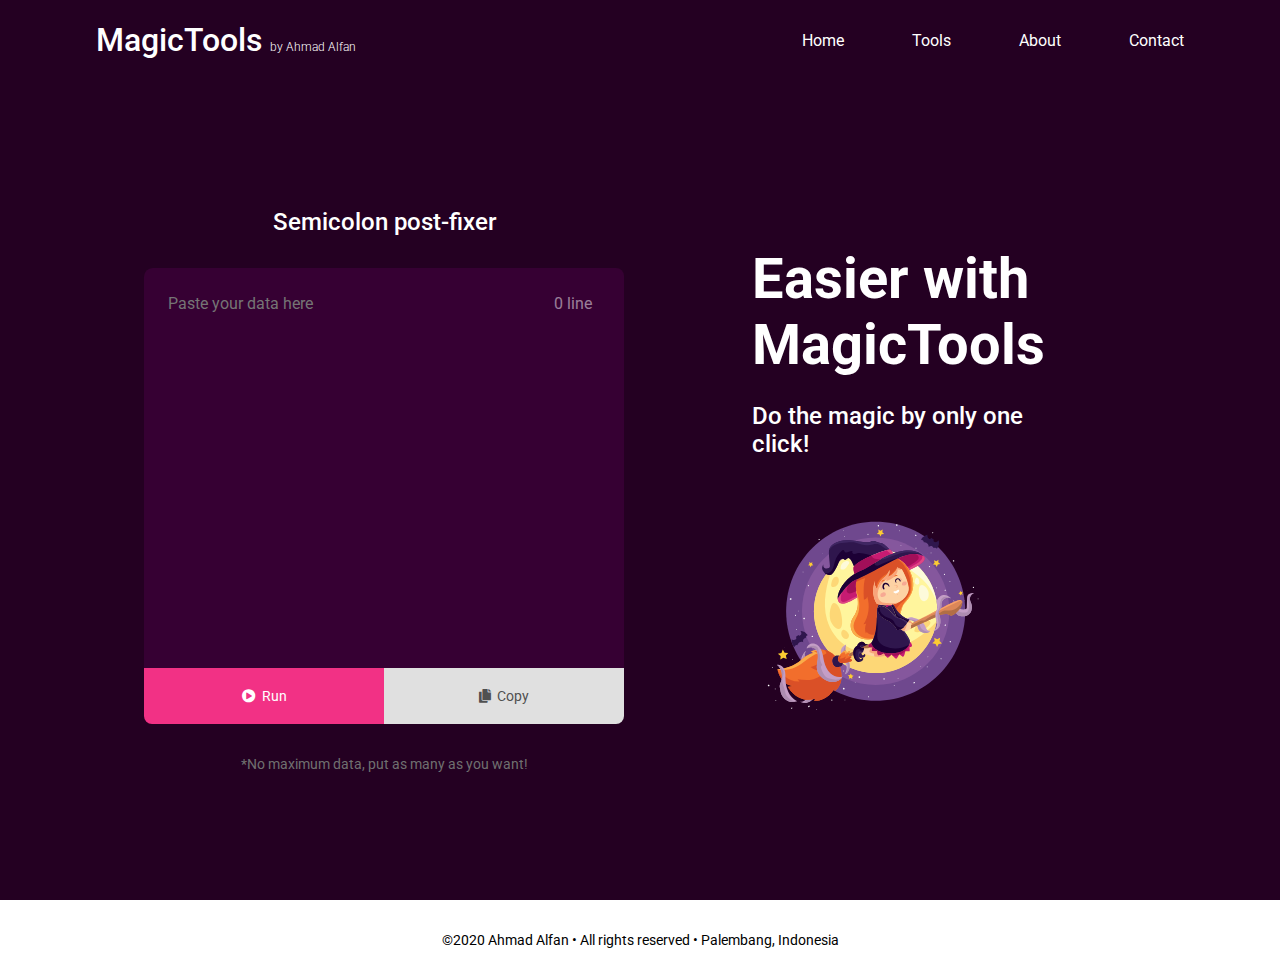
==== index.html @ b54af32c "add to master" ====
<!DOCTYPE html>
<html lang="en">

<head>
    <meta charset="UTF-8">
    <meta name="viewport" content="width=device-width, initial-scale=1.0">
    <title>Magic Tools</title>
    <link rel="stylesheet" href="./styles/style.css">
    <link rel="shortcut icon" href="./favicon.ico" type="image/x-icon">
</head>

<body>
    <nav class="navbar">
        <div class="navbar-wrapper">
            <div class="logo-container">
                <h1 class="logo">MagicTools <span class="credits">by Ahmad Alfan</span></h1>
            </div>
            <div class="menu">
                <a href="#">Home</a>
                <a href="#">Tools</a>
                <a href="#">About</a>
                <a href="#">Contact</a>
            </div>
        </div>
    </nav>
    <section class="semicolon">
        <div class="semicolon-wrapper">
            <div class="semicolon-wrapper-container">
                <h2>Semicolon post-fixer</span></h2>
                <div class="input-container">
                    <div class="textarea">
                        <textarea name="input" class="input" placeholder="Paste your data here"></textarea>
                        <p class="total">0 line</p>
                    </div>
                    <div class="btn-container">
                        <button class="run"><i class="fas fa-play-circle"></i>&nbsp&nbspRun</button>
                        <button class="copy"><i class="fas fa-copy"></i>&nbsp&nbspCopy</button>
                    </div>
                </div>
                <p class="requirement">*No maximum data, put as many as you want!</p>
            </div>
            <div class="big-text">
                <h1>Easier with<br>MagicTools</h1>
                <h2>Do the magic by only one click!</h2>
                <img class="illustration" src="./illustration.svg" alt="">
            </div>
        </div>
    </section>

    <footer class="footer">
        <div class="footer-wrapper">
            <p class="copyright">©2020 Ahmad Alfan • All rights reserved • Palembang, Indonesia</p>
        </div>
    </footer>

    <script src="./app.js"></script>
</body>

</html>
---- styles/style.css ----
@import url("https://fonts.googleapis.com/css2?family=Roboto:ital,wght@0,300;0,400;0,500;0,700;1,300;1,400;1,500;1,700&display=swap");
* {
  margin: 0;
  padding: 0;
  outline: 0;
  border: 0;
  -webkit-box-sizing: inherit;
          box-sizing: inherit;
  font-family: 'Roboto', sans-serif;
}

html {
  -webkit-box-sizing: border-box;
          box-sizing: border-box;
}

h2 {
  font-size: 1.5rem;
  font-weight: 500;
}

p {
  font-size: 0.85rem;
  font-weight: normal;
}

button {
  font-size: 0.85rem;
  font-weight: normal;
}

body {
  background-color: #240022;
}

.credits {
  font-size: 0.75rem;
  font-weight: 300;
}

/*!
 * Font Awesome Free 5.14.0 by @fontawesome - https://fontawesome.com
 * License - https://fontawesome.com/license/free (Icons: CC BY 4.0, Fonts: SIL OFL 1.1, Code: MIT License)
 */
.fa,
.fas,
.far,
.fal,
.fad,
.fab {
  -moz-osx-font-smoothing: grayscale;
  -webkit-font-smoothing: antialiased;
  display: inline-block;
  font-style: normal;
  font-variant: normal;
  text-rendering: auto;
  line-height: 1;
}

.fa-lg {
  font-size: 1.33333em;
  line-height: 0.75em;
  vertical-align: -.0667em;
}

.fa-xs {
  font-size: .75em;
}

.fa-sm {
  font-size: .875em;
}

.fa-1x {
  font-size: 1em;
}

.fa-2x {
  font-size: 2em;
}

.fa-3x {
  font-size: 3em;
}

.fa-4x {
  font-size: 4em;
}

.fa-5x {
  font-size: 5em;
}

.fa-6x {
  font-size: 6em;
}

.fa-7x {
  font-size: 7em;
}

.fa-8x {
  font-size: 8em;
}

.fa-9x {
  font-size: 9em;
}

.fa-10x {
  font-size: 10em;
}

.fa-fw {
  text-align: center;
  width: 1.25em;
}

.fa-ul {
  list-style-type: none;
  margin-left: 2.5em;
  padding-left: 0;
}

.fa-ul > li {
  position: relative;
}

.fa-li {
  left: -2em;
  position: absolute;
  text-align: center;
  width: 2em;
  line-height: inherit;
}

.fa-border {
  border: solid 0.08em #eee;
  border-radius: .1em;
  padding: .2em .25em .15em;
}

.fa-pull-left {
  float: left;
}

.fa-pull-right {
  float: right;
}

.fa.fa-pull-left,
.fas.fa-pull-left,
.far.fa-pull-left,
.fal.fa-pull-left,
.fab.fa-pull-left {
  margin-right: .3em;
}

.fa.fa-pull-right,
.fas.fa-pull-right,
.far.fa-pull-right,
.fal.fa-pull-right,
.fab.fa-pull-right {
  margin-left: .3em;
}

.fa-spin {
  -webkit-animation: fa-spin 2s infinite linear;
          animation: fa-spin 2s infinite linear;
}

.fa-pulse {
  -webkit-animation: fa-spin 1s infinite steps(8);
          animation: fa-spin 1s infinite steps(8);
}

@-webkit-keyframes fa-spin {
  0% {
    -webkit-transform: rotate(0deg);
            transform: rotate(0deg);
  }
  100% {
    -webkit-transform: rotate(360deg);
            transform: rotate(360deg);
  }
}

@keyframes fa-spin {
  0% {
    -webkit-transform: rotate(0deg);
            transform: rotate(0deg);
  }
  100% {
    -webkit-transform: rotate(360deg);
            transform: rotate(360deg);
  }
}

.fa-rotate-90 {
  -ms-filter: "progid:DXImageTransform.Microsoft.BasicImage(rotation=1)";
  -webkit-transform: rotate(90deg);
          transform: rotate(90deg);
}

.fa-rotate-180 {
  -ms-filter: "progid:DXImageTransform.Microsoft.BasicImage(rotation=2)";
  -webkit-transform: rotate(180deg);
          transform: rotate(180deg);
}

.fa-rotate-270 {
  -ms-filter: "progid:DXImageTransform.Microsoft.BasicImage(rotation=3)";
  -webkit-transform: rotate(270deg);
          transform: rotate(270deg);
}

.fa-flip-horizontal {
  -ms-filter: "progid:DXImageTransform.Microsoft.BasicImage(rotation=0, mirror=1)";
  -webkit-transform: scale(-1, 1);
          transform: scale(-1, 1);
}

.fa-flip-vertical {
  -ms-filter: "progid:DXImageTransform.Microsoft.BasicImage(rotation=2, mirror=1)";
  -webkit-transform: scale(1, -1);
          transform: scale(1, -1);
}

.fa-flip-both, .fa-flip-horizontal.fa-flip-vertical {
  -ms-filter: "progid:DXImageTransform.Microsoft.BasicImage(rotation=2, mirror=1)";
  -webkit-transform: scale(-1, -1);
          transform: scale(-1, -1);
}

:root .fa-rotate-90,
:root .fa-rotate-180,
:root .fa-rotate-270,
:root .fa-flip-horizontal,
:root .fa-flip-vertical,
:root .fa-flip-both {
  -webkit-filter: none;
          filter: none;
}

.fa-stack {
  display: inline-block;
  height: 2em;
  line-height: 2em;
  position: relative;
  vertical-align: middle;
  width: 2.5em;
}

.fa-stack-1x,
.fa-stack-2x {
  left: 0;
  position: absolute;
  text-align: center;
  width: 100%;
}

.fa-stack-1x {
  line-height: inherit;
}

.fa-stack-2x {
  font-size: 2em;
}

.fa-inverse {
  color: #fff;
}

/* Font Awesome uses the Unicode Private Use Area (PUA) to ensure screen
readers do not read off random characters that represent icons */
.fa-500px:before {
  content: "\f26e";
}

.fa-accessible-icon:before {
  content: "\f368";
}

.fa-accusoft:before {
  content: "\f369";
}

.fa-acquisitions-incorporated:before {
  content: "\f6af";
}

.fa-ad:before {
  content: "\f641";
}

.fa-address-book:before {
  content: "\f2b9";
}

.fa-address-card:before {
  content: "\f2bb";
}

.fa-adjust:before {
  content: "\f042";
}

.fa-adn:before {
  content: "\f170";
}

.fa-adobe:before {
  content: "\f778";
}

.fa-adversal:before {
  content: "\f36a";
}

.fa-affiliatetheme:before {
  content: "\f36b";
}

.fa-air-freshener:before {
  content: "\f5d0";
}

.fa-airbnb:before {
  content: "\f834";
}

.fa-algolia:before {
  content: "\f36c";
}

.fa-align-center:before {
  content: "\f037";
}

.fa-align-justify:before {
  content: "\f039";
}

.fa-align-left:before {
  content: "\f036";
}

.fa-align-right:before {
  content: "\f038";
}

.fa-alipay:before {
  content: "\f642";
}

.fa-allergies:before {
  content: "\f461";
}

.fa-amazon:before {
  content: "\f270";
}

.fa-amazon-pay:before {
  content: "\f42c";
}

.fa-ambulance:before {
  content: "\f0f9";
}

.fa-american-sign-language-interpreting:before {
  content: "\f2a3";
}

.fa-amilia:before {
  content: "\f36d";
}

.fa-anchor:before {
  content: "\f13d";
}

.fa-android:before {
  content: "\f17b";
}

.fa-angellist:before {
  content: "\f209";
}

.fa-angle-double-down:before {
  content: "\f103";
}

.fa-angle-double-left:before {
  content: "\f100";
}

.fa-angle-double-right:before {
  content: "\f101";
}

.fa-angle-double-up:before {
  content: "\f102";
}

.fa-angle-down:before {
  content: "\f107";
}

.fa-angle-left:before {
  content: "\f104";
}

.fa-angle-right:before {
  content: "\f105";
}

.fa-angle-up:before {
  content: "\f106";
}

.fa-angry:before {
  content: "\f556";
}

.fa-angrycreative:before {
  content: "\f36e";
}

.fa-angular:before {
  content: "\f420";
}

.fa-ankh:before {
  content: "\f644";
}

.fa-app-store:before {
  content: "\f36f";
}

.fa-app-store-ios:before {
  content: "\f370";
}

.fa-apper:before {
  content: "\f371";
}

.fa-apple:before {
  content: "\f179";
}

.fa-apple-alt:before {
  content: "\f5d1";
}

.fa-apple-pay:before {
  content: "\f415";
}

.fa-archive:before {
  content: "\f187";
}

.fa-archway:before {
  content: "\f557";
}

.fa-arrow-alt-circle-down:before {
  content: "\f358";
}

.fa-arrow-alt-circle-left:before {
  content: "\f359";
}

.fa-arrow-alt-circle-right:before {
  content: "\f35a";
}

.fa-arrow-alt-circle-up:before {
  content: "\f35b";
}

.fa-arrow-circle-down:before {
  content: "\f0ab";
}

.fa-arrow-circle-left:before {
  content: "\f0a8";
}

.fa-arrow-circle-right:before {
  content: "\f0a9";
}

.fa-arrow-circle-up:before {
  content: "\f0aa";
}

.fa-arrow-down:before {
  content: "\f063";
}

.fa-arrow-left:before {
  content: "\f060";
}

.fa-arrow-right:before {
  content: "\f061";
}

.fa-arrow-up:before {
  content: "\f062";
}

.fa-arrows-alt:before {
  content: "\f0b2";
}

.fa-arrows-alt-h:before {
  content: "\f337";
}

.fa-arrows-alt-v:before {
  content: "\f338";
}

.fa-artstation:before {
  content: "\f77a";
}

.fa-assistive-listening-systems:before {
  content: "\f2a2";
}

.fa-asterisk:before {
  content: "\f069";
}

.fa-asymmetrik:before {
  content: "\f372";
}

.fa-at:before {
  content: "\f1fa";
}

.fa-atlas:before {
  content: "\f558";
}

.fa-atlassian:before {
  content: "\f77b";
}

.fa-atom:before {
  content: "\f5d2";
}

.fa-audible:before {
  content: "\f373";
}

.fa-audio-description:before {
  content: "\f29e";
}

.fa-autoprefixer:before {
  content: "\f41c";
}

.fa-avianex:before {
  content: "\f374";
}

.fa-aviato:before {
  content: "\f421";
}

.fa-award:before {
  content: "\f559";
}

.fa-aws:before {
  content: "\f375";
}

.fa-baby:before {
  content: "\f77c";
}

.fa-baby-carriage:before {
  content: "\f77d";
}

.fa-backspace:before {
  content: "\f55a";
}

.fa-backward:before {
  content: "\f04a";
}

.fa-bacon:before {
  content: "\f7e5";
}

.fa-bacteria:before {
  content: "\e059";
}

.fa-bacterium:before {
  content: "\e05a";
}

.fa-bahai:before {
  content: "\f666";
}

.fa-balance-scale:before {
  content: "\f24e";
}

.fa-balance-scale-left:before {
  content: "\f515";
}

.fa-balance-scale-right:before {
  content: "\f516";
}

.fa-ban:before {
  content: "\f05e";
}

.fa-band-aid:before {
  content: "\f462";
}

.fa-bandcamp:before {
  content: "\f2d5";
}

.fa-barcode:before {
  content: "\f02a";
}

.fa-bars:before {
  content: "\f0c9";
}

.fa-baseball-ball:before {
  content: "\f433";
}

.fa-basketball-ball:before {
  content: "\f434";
}

.fa-bath:before {
  content: "\f2cd";
}

.fa-battery-empty:before {
  content: "\f244";
}

.fa-battery-full:before {
  content: "\f240";
}

.fa-battery-half:before {
  content: "\f242";
}

.fa-battery-quarter:before {
  content: "\f243";
}

.fa-battery-three-quarters:before {
  content: "\f241";
}

.fa-battle-net:before {
  content: "\f835";
}

.fa-bed:before {
  content: "\f236";
}

.fa-beer:before {
  content: "\f0fc";
}

.fa-behance:before {
  content: "\f1b4";
}

.fa-behance-square:before {
  content: "\f1b5";
}

.fa-bell:before {
  content: "\f0f3";
}

.fa-bell-slash:before {
  content: "\f1f6";
}

.fa-bezier-curve:before {
  content: "\f55b";
}

.fa-bible:before {
  content: "\f647";
}

.fa-bicycle:before {
  content: "\f206";
}

.fa-biking:before {
  content: "\f84a";
}

.fa-bimobject:before {
  content: "\f378";
}

.fa-binoculars:before {
  content: "\f1e5";
}

.fa-biohazard:before {
  content: "\f780";
}

.fa-birthday-cake:before {
  content: "\f1fd";
}

.fa-bitbucket:before {
  content: "\f171";
}

.fa-bitcoin:before {
  content: "\f379";
}

.fa-bity:before {
  content: "\f37a";
}

.fa-black-tie:before {
  content: "\f27e";
}

.fa-blackberry:before {
  content: "\f37b";
}

.fa-blender:before {
  content: "\f517";
}

.fa-blender-phone:before {
  content: "\f6b6";
}

.fa-blind:before {
  content: "\f29d";
}

.fa-blog:before {
  content: "\f781";
}

.fa-blogger:before {
  content: "\f37c";
}

.fa-blogger-b:before {
  content: "\f37d";
}

.fa-bluetooth:before {
  content: "\f293";
}

.fa-bluetooth-b:before {
  content: "\f294";
}

.fa-bold:before {
  content: "\f032";
}

.fa-bolt:before {
  content: "\f0e7";
}

.fa-bomb:before {
  content: "\f1e2";
}

.fa-bone:before {
  content: "\f5d7";
}

.fa-bong:before {
  content: "\f55c";
}

.fa-book:before {
  content: "\f02d";
}

.fa-book-dead:before {
  content: "\f6b7";
}

.fa-book-medical:before {
  content: "\f7e6";
}

.fa-book-open:before {
  content: "\f518";
}

.fa-book-reader:before {
  content: "\f5da";
}

.fa-bookmark:before {
  content: "\f02e";
}

.fa-bootstrap:before {
  content: "\f836";
}

.fa-border-all:before {
  content: "\f84c";
}

.fa-border-none:before {
  content: "\f850";
}

.fa-border-style:before {
  content: "\f853";
}

.fa-bowling-ball:before {
  content: "\f436";
}

.fa-box:before {
  content: "\f466";
}

.fa-box-open:before {
  content: "\f49e";
}

.fa-box-tissue:before {
  content: "\e05b";
}

.fa-boxes:before {
  content: "\f468";
}

.fa-braille:before {
  content: "\f2a1";
}

.fa-brain:before {
  content: "\f5dc";
}

.fa-bread-slice:before {
  content: "\f7ec";
}

.fa-briefcase:before {
  content: "\f0b1";
}

.fa-briefcase-medical:before {
  content: "\f469";
}

.fa-broadcast-tower:before {
  content: "\f519";
}

.fa-broom:before {
  content: "\f51a";
}

.fa-brush:before {
  content: "\f55d";
}

.fa-btc:before {
  content: "\f15a";
}

.fa-buffer:before {
  content: "\f837";
}

.fa-bug:before {
  content: "\f188";
}

.fa-building:before {
  content: "\f1ad";
}

.fa-bullhorn:before {
  content: "\f0a1";
}

.fa-bullseye:before {
  content: "\f140";
}

.fa-burn:before {
  content: "\f46a";
}

.fa-buromobelexperte:before {
  content: "\f37f";
}

.fa-bus:before {
  content: "\f207";
}

.fa-bus-alt:before {
  content: "\f55e";
}

.fa-business-time:before {
  content: "\f64a";
}

.fa-buy-n-large:before {
  content: "\f8a6";
}

.fa-buysellads:before {
  content: "\f20d";
}

.fa-calculator:before {
  content: "\f1ec";
}

.fa-calendar:before {
  content: "\f133";
}

.fa-calendar-alt:before {
  content: "\f073";
}

.fa-calendar-check:before {
  content: "\f274";
}

.fa-calendar-day:before {
  content: "\f783";
}

.fa-calendar-minus:before {
  content: "\f272";
}

.fa-calendar-plus:before {
  content: "\f271";
}

.fa-calendar-times:before {
  content: "\f273";
}

.fa-calendar-week:before {
  content: "\f784";
}

.fa-camera:before {
  content: "\f030";
}

.fa-camera-retro:before {
  content: "\f083";
}

.fa-campground:before {
  content: "\f6bb";
}

.fa-canadian-maple-leaf:before {
  content: "\f785";
}

.fa-candy-cane:before {
  content: "\f786";
}

.fa-cannabis:before {
  content: "\f55f";
}

.fa-capsules:before {
  content: "\f46b";
}

.fa-car:before {
  content: "\f1b9";
}

.fa-car-alt:before {
  content: "\f5de";
}

.fa-car-battery:before {
  content: "\f5df";
}

.fa-car-crash:before {
  content: "\f5e1";
}

.fa-car-side:before {
  content: "\f5e4";
}

.fa-caravan:before {
  content: "\f8ff";
}

.fa-caret-down:before {
  content: "\f0d7";
}

.fa-caret-left:before {
  content: "\f0d9";
}

.fa-caret-right:before {
  content: "\f0da";
}

.fa-caret-square-down:before {
  content: "\f150";
}

.fa-caret-square-left:before {
  content: "\f191";
}

.fa-caret-square-right:before {
  content: "\f152";
}

.fa-caret-square-up:before {
  content: "\f151";
}

.fa-caret-up:before {
  content: "\f0d8";
}

.fa-carrot:before {
  content: "\f787";
}

.fa-cart-arrow-down:before {
  content: "\f218";
}

.fa-cart-plus:before {
  content: "\f217";
}

.fa-cash-register:before {
  content: "\f788";
}

.fa-cat:before {
  content: "\f6be";
}

.fa-cc-amazon-pay:before {
  content: "\f42d";
}

.fa-cc-amex:before {
  content: "\f1f3";
}

.fa-cc-apple-pay:before {
  content: "\f416";
}

.fa-cc-diners-club:before {
  content: "\f24c";
}

.fa-cc-discover:before {
  content: "\f1f2";
}

.fa-cc-jcb:before {
  content: "\f24b";
}

.fa-cc-mastercard:before {
  content: "\f1f1";
}

.fa-cc-paypal:before {
  content: "\f1f4";
}

.fa-cc-stripe:before {
  content: "\f1f5";
}

.fa-cc-visa:before {
  content: "\f1f0";
}

.fa-centercode:before {
  content: "\f380";
}

.fa-centos:before {
  content: "\f789";
}

.fa-certificate:before {
  content: "\f0a3";
}

.fa-chair:before {
  content: "\f6c0";
}

.fa-chalkboard:before {
  content: "\f51b";
}

.fa-chalkboard-teacher:before {
  content: "\f51c";
}

.fa-charging-station:before {
  content: "\f5e7";
}

.fa-chart-area:before {
  content: "\f1fe";
}

.fa-chart-bar:before {
  content: "\f080";
}

.fa-chart-line:before {
  content: "\f201";
}

.fa-chart-pie:before {
  content: "\f200";
}

.fa-check:before {
  content: "\f00c";
}

.fa-check-circle:before {
  content: "\f058";
}

.fa-check-double:before {
  content: "\f560";
}

.fa-check-square:before {
  content: "\f14a";
}

.fa-cheese:before {
  content: "\f7ef";
}

.fa-chess:before {
  content: "\f439";
}

.fa-chess-bishop:before {
  content: "\f43a";
}

.fa-chess-board:before {
  content: "\f43c";
}

.fa-chess-king:before {
  content: "\f43f";
}

.fa-chess-knight:before {
  content: "\f441";
}

.fa-chess-pawn:before {
  content: "\f443";
}

.fa-chess-queen:before {
  content: "\f445";
}

.fa-chess-rook:before {
  content: "\f447";
}

.fa-chevron-circle-down:before {
  content: "\f13a";
}

.fa-chevron-circle-left:before {
  content: "\f137";
}

.fa-chevron-circle-right:before {
  content: "\f138";
}

.fa-chevron-circle-up:before {
  content: "\f139";
}

.fa-chevron-down:before {
  content: "\f078";
}

.fa-chevron-left:before {
  content: "\f053";
}

.fa-chevron-right:before {
  content: "\f054";
}

.fa-chevron-up:before {
  content: "\f077";
}

.fa-child:before {
  content: "\f1ae";
}

.fa-chrome:before {
  content: "\f268";
}

.fa-chromecast:before {
  content: "\f838";
}

.fa-church:before {
  content: "\f51d";
}

.fa-circle:before {
  content: "\f111";
}

.fa-circle-notch:before {
  content: "\f1ce";
}

.fa-city:before {
  content: "\f64f";
}

.fa-clinic-medical:before {
  content: "\f7f2";
}

.fa-clipboard:before {
  content: "\f328";
}

.fa-clipboard-check:before {
  content: "\f46c";
}

.fa-clipboard-list:before {
  content: "\f46d";
}

.fa-clock:before {
  content: "\f017";
}

.fa-clone:before {
  content: "\f24d";
}

.fa-closed-captioning:before {
  content: "\f20a";
}

.fa-cloud:before {
  content: "\f0c2";
}

.fa-cloud-download-alt:before {
  content: "\f381";
}

.fa-cloud-meatball:before {
  content: "\f73b";
}

.fa-cloud-moon:before {
  content: "\f6c3";
}

.fa-cloud-moon-rain:before {
  content: "\f73c";
}

.fa-cloud-rain:before {
  content: "\f73d";
}

.fa-cloud-showers-heavy:before {
  content: "\f740";
}

.fa-cloud-sun:before {
  content: "\f6c4";
}

.fa-cloud-sun-rain:before {
  content: "\f743";
}

.fa-cloud-upload-alt:before {
  content: "\f382";
}

.fa-cloudscale:before {
  content: "\f383";
}

.fa-cloudsmith:before {
  content: "\f384";
}

.fa-cloudversify:before {
  content: "\f385";
}

.fa-cocktail:before {
  content: "\f561";
}

.fa-code:before {
  content: "\f121";
}

.fa-code-branch:before {
  content: "\f126";
}

.fa-codepen:before {
  content: "\f1cb";
}

.fa-codiepie:before {
  content: "\f284";
}

.fa-coffee:before {
  content: "\f0f4";
}

.fa-cog:before {
  content: "\f013";
}

.fa-cogs:before {
  content: "\f085";
}

.fa-coins:before {
  content: "\f51e";
}

.fa-columns:before {
  content: "\f0db";
}

.fa-comment:before {
  content: "\f075";
}

.fa-comment-alt:before {
  content: "\f27a";
}

.fa-comment-dollar:before {
  content: "\f651";
}

.fa-comment-dots:before {
  content: "\f4ad";
}

.fa-comment-medical:before {
  content: "\f7f5";
}

.fa-comment-slash:before {
  content: "\f4b3";
}

.fa-comments:before {
  content: "\f086";
}

.fa-comments-dollar:before {
  content: "\f653";
}

.fa-compact-disc:before {
  content: "\f51f";
}

.fa-compass:before {
  content: "\f14e";
}

.fa-compress:before {
  content: "\f066";
}

.fa-compress-alt:before {
  content: "\f422";
}

.fa-compress-arrows-alt:before {
  content: "\f78c";
}

.fa-concierge-bell:before {
  content: "\f562";
}

.fa-confluence:before {
  content: "\f78d";
}

.fa-connectdevelop:before {
  content: "\f20e";
}

.fa-contao:before {
  content: "\f26d";
}

.fa-cookie:before {
  content: "\f563";
}

.fa-cookie-bite:before {
  content: "\f564";
}

.fa-copy:before {
  content: "\f0c5";
}

.fa-copyright:before {
  content: "\f1f9";
}

.fa-cotton-bureau:before {
  content: "\f89e";
}

.fa-couch:before {
  content: "\f4b8";
}

.fa-cpanel:before {
  content: "\f388";
}

.fa-creative-commons:before {
  content: "\f25e";
}

.fa-creative-commons-by:before {
  content: "\f4e7";
}

.fa-creative-commons-nc:before {
  content: "\f4e8";
}

.fa-creative-commons-nc-eu:before {
  content: "\f4e9";
}

.fa-creative-commons-nc-jp:before {
  content: "\f4ea";
}

.fa-creative-commons-nd:before {
  content: "\f4eb";
}

.fa-creative-commons-pd:before {
  content: "\f4ec";
}

.fa-creative-commons-pd-alt:before {
  content: "\f4ed";
}

.fa-creative-commons-remix:before {
  content: "\f4ee";
}

.fa-creative-commons-sa:before {
  content: "\f4ef";
}

.fa-creative-commons-sampling:before {
  content: "\f4f0";
}

.fa-creative-commons-sampling-plus:before {
  content: "\f4f1";
}

.fa-creative-commons-share:before {
  content: "\f4f2";
}

.fa-creative-commons-zero:before {
  content: "\f4f3";
}

.fa-credit-card:before {
  content: "\f09d";
}

.fa-critical-role:before {
  content: "\f6c9";
}

.fa-crop:before {
  content: "\f125";
}

.fa-crop-alt:before {
  content: "\f565";
}

.fa-cross:before {
  content: "\f654";
}

.fa-crosshairs:before {
  content: "\f05b";
}

.fa-crow:before {
  content: "\f520";
}

.fa-crown:before {
  content: "\f521";
}

.fa-crutch:before {
  content: "\f7f7";
}

.fa-css3:before {
  content: "\f13c";
}

.fa-css3-alt:before {
  content: "\f38b";
}

.fa-cube:before {
  content: "\f1b2";
}

.fa-cubes:before {
  content: "\f1b3";
}

.fa-cut:before {
  content: "\f0c4";
}

.fa-cuttlefish:before {
  content: "\f38c";
}

.fa-d-and-d:before {
  content: "\f38d";
}

.fa-d-and-d-beyond:before {
  content: "\f6ca";
}

.fa-dailymotion:before {
  content: "\e052";
}

.fa-dashcube:before {
  content: "\f210";
}

.fa-database:before {
  content: "\f1c0";
}

.fa-deaf:before {
  content: "\f2a4";
}

.fa-deezer:before {
  content: "\e077";
}

.fa-delicious:before {
  content: "\f1a5";
}

.fa-democrat:before {
  content: "\f747";
}

.fa-deploydog:before {
  content: "\f38e";
}

.fa-deskpro:before {
  content: "\f38f";
}

.fa-desktop:before {
  content: "\f108";
}

.fa-dev:before {
  content: "\f6cc";
}

.fa-deviantart:before {
  content: "\f1bd";
}

.fa-dharmachakra:before {
  content: "\f655";
}

.fa-dhl:before {
  content: "\f790";
}

.fa-diagnoses:before {
  content: "\f470";
}

.fa-diaspora:before {
  content: "\f791";
}

.fa-dice:before {
  content: "\f522";
}

.fa-dice-d20:before {
  content: "\f6cf";
}

.fa-dice-d6:before {
  content: "\f6d1";
}

.fa-dice-five:before {
  content: "\f523";
}

.fa-dice-four:before {
  content: "\f524";
}

.fa-dice-one:before {
  content: "\f525";
}

.fa-dice-six:before {
  content: "\f526";
}

.fa-dice-three:before {
  content: "\f527";
}

.fa-dice-two:before {
  content: "\f528";
}

.fa-digg:before {
  content: "\f1a6";
}

.fa-digital-ocean:before {
  content: "\f391";
}

.fa-digital-tachograph:before {
  content: "\f566";
}

.fa-directions:before {
  content: "\f5eb";
}

.fa-discord:before {
  content: "\f392";
}

.fa-discourse:before {
  content: "\f393";
}

.fa-disease:before {
  content: "\f7fa";
}

.fa-divide:before {
  content: "\f529";
}

.fa-dizzy:before {
  content: "\f567";
}

.fa-dna:before {
  content: "\f471";
}

.fa-dochub:before {
  content: "\f394";
}

.fa-docker:before {
  content: "\f395";
}

.fa-dog:before {
  content: "\f6d3";
}

.fa-dollar-sign:before {
  content: "\f155";
}

.fa-dolly:before {
  content: "\f472";
}

.fa-dolly-flatbed:before {
  content: "\f474";
}

.fa-donate:before {
  content: "\f4b9";
}

.fa-door-closed:before {
  content: "\f52a";
}

.fa-door-open:before {
  content: "\f52b";
}

.fa-dot-circle:before {
  content: "\f192";
}

.fa-dove:before {
  content: "\f4ba";
}

.fa-download:before {
  content: "\f019";
}

.fa-draft2digital:before {
  content: "\f396";
}

.fa-drafting-compass:before {
  content: "\f568";
}

.fa-dragon:before {
  content: "\f6d5";
}

.fa-draw-polygon:before {
  content: "\f5ee";
}

.fa-dribbble:before {
  content: "\f17d";
}

.fa-dribbble-square:before {
  content: "\f397";
}

.fa-dropbox:before {
  content: "\f16b";
}

.fa-drum:before {
  content: "\f569";
}

.fa-drum-steelpan:before {
  content: "\f56a";
}

.fa-drumstick-bite:before {
  content: "\f6d7";
}

.fa-drupal:before {
  content: "\f1a9";
}

.fa-dumbbell:before {
  content: "\f44b";
}

.fa-dumpster:before {
  content: "\f793";
}

.fa-dumpster-fire:before {
  content: "\f794";
}

.fa-dungeon:before {
  content: "\f6d9";
}

.fa-dyalog:before {
  content: "\f399";
}

.fa-earlybirds:before {
  content: "\f39a";
}

.fa-ebay:before {
  content: "\f4f4";
}

.fa-edge:before {
  content: "\f282";
}

.fa-edge-legacy:before {
  content: "\e078";
}

.fa-edit:before {
  content: "\f044";
}

.fa-egg:before {
  content: "\f7fb";
}

.fa-eject:before {
  content: "\f052";
}

.fa-elementor:before {
  content: "\f430";
}

.fa-ellipsis-h:before {
  content: "\f141";
}

.fa-ellipsis-v:before {
  content: "\f142";
}

.fa-ello:before {
  content: "\f5f1";
}

.fa-ember:before {
  content: "\f423";
}

.fa-empire:before {
  content: "\f1d1";
}

.fa-envelope:before {
  content: "\f0e0";
}

.fa-envelope-open:before {
  content: "\f2b6";
}

.fa-envelope-open-text:before {
  content: "\f658";
}

.fa-envelope-square:before {
  content: "\f199";
}

.fa-envira:before {
  content: "\f299";
}

.fa-equals:before {
  content: "\f52c";
}

.fa-eraser:before {
  content: "\f12d";
}

.fa-erlang:before {
  content: "\f39d";
}

.fa-ethereum:before {
  content: "\f42e";
}

.fa-ethernet:before {
  content: "\f796";
}

.fa-etsy:before {
  content: "\f2d7";
}

.fa-euro-sign:before {
  content: "\f153";
}

.fa-evernote:before {
  content: "\f839";
}

.fa-exchange-alt:before {
  content: "\f362";
}

.fa-exclamation:before {
  content: "\f12a";
}

.fa-exclamation-circle:before {
  content: "\f06a";
}

.fa-exclamation-triangle:before {
  content: "\f071";
}

.fa-expand:before {
  content: "\f065";
}

.fa-expand-alt:before {
  content: "\f424";
}

.fa-expand-arrows-alt:before {
  content: "\f31e";
}

.fa-expeditedssl:before {
  content: "\f23e";
}

.fa-external-link-alt:before {
  content: "\f35d";
}

.fa-external-link-square-alt:before {
  content: "\f360";
}

.fa-eye:before {
  content: "\f06e";
}

.fa-eye-dropper:before {
  content: "\f1fb";
}

.fa-eye-slash:before {
  content: "\f070";
}

.fa-facebook:before {
  content: "\f09a";
}

.fa-facebook-f:before {
  content: "\f39e";
}

.fa-facebook-messenger:before {
  content: "\f39f";
}

.fa-facebook-square:before {
  content: "\f082";
}

.fa-fan:before {
  content: "\f863";
}

.fa-fantasy-flight-games:before {
  content: "\f6dc";
}

.fa-fast-backward:before {
  content: "\f049";
}

.fa-fast-forward:before {
  content: "\f050";
}

.fa-faucet:before {
  content: "\e005";
}

.fa-fax:before {
  content: "\f1ac";
}

.fa-feather:before {
  content: "\f52d";
}

.fa-feather-alt:before {
  content: "\f56b";
}

.fa-fedex:before {
  content: "\f797";
}

.fa-fedora:before {
  content: "\f798";
}

.fa-female:before {
  content: "\f182";
}

.fa-fighter-jet:before {
  content: "\f0fb";
}

.fa-figma:before {
  content: "\f799";
}

.fa-file:before {
  content: "\f15b";
}

.fa-file-alt:before {
  content: "\f15c";
}

.fa-file-archive:before {
  content: "\f1c6";
}

.fa-file-audio:before {
  content: "\f1c7";
}

.fa-file-code:before {
  content: "\f1c9";
}

.fa-file-contract:before {
  content: "\f56c";
}

.fa-file-csv:before {
  content: "\f6dd";
}

.fa-file-download:before {
  content: "\f56d";
}

.fa-file-excel:before {
  content: "\f1c3";
}

.fa-file-export:before {
  content: "\f56e";
}

.fa-file-image:before {
  content: "\f1c5";
}

.fa-file-import:before {
  content: "\f56f";
}

.fa-file-invoice:before {
  content: "\f570";
}

.fa-file-invoice-dollar:before {
  content: "\f571";
}

.fa-file-medical:before {
  content: "\f477";
}

.fa-file-medical-alt:before {
  content: "\f478";
}

.fa-file-pdf:before {
  content: "\f1c1";
}

.fa-file-powerpoint:before {
  content: "\f1c4";
}

.fa-file-prescription:before {
  content: "\f572";
}

.fa-file-signature:before {
  content: "\f573";
}

.fa-file-upload:before {
  content: "\f574";
}

.fa-file-video:before {
  content: "\f1c8";
}

.fa-file-word:before {
  content: "\f1c2";
}

.fa-fill:before {
  content: "\f575";
}

.fa-fill-drip:before {
  content: "\f576";
}

.fa-film:before {
  content: "\f008";
}

.fa-filter:before {
  content: "\f0b0";
}

.fa-fingerprint:before {
  content: "\f577";
}

.fa-fire:before {
  content: "\f06d";
}

.fa-fire-alt:before {
  content: "\f7e4";
}

.fa-fire-extinguisher:before {
  content: "\f134";
}

.fa-firefox:before {
  content: "\f269";
}

.fa-firefox-browser:before {
  content: "\e007";
}

.fa-first-aid:before {
  content: "\f479";
}

.fa-first-order:before {
  content: "\f2b0";
}

.fa-first-order-alt:before {
  content: "\f50a";
}

.fa-firstdraft:before {
  content: "\f3a1";
}

.fa-fish:before {
  content: "\f578";
}

.fa-fist-raised:before {
  content: "\f6de";
}

.fa-flag:before {
  content: "\f024";
}

.fa-flag-checkered:before {
  content: "\f11e";
}

.fa-flag-usa:before {
  content: "\f74d";
}

.fa-flask:before {
  content: "\f0c3";
}

.fa-flickr:before {
  content: "\f16e";
}

.fa-flipboard:before {
  content: "\f44d";
}

.fa-flushed:before {
  content: "\f579";
}

.fa-fly:before {
  content: "\f417";
}

.fa-folder:before {
  content: "\f07b";
}

.fa-folder-minus:before {
  content: "\f65d";
}

.fa-folder-open:before {
  content: "\f07c";
}

.fa-folder-plus:before {
  content: "\f65e";
}

.fa-font:before {
  content: "\f031";
}

.fa-font-awesome:before {
  content: "\f2b4";
}

.fa-font-awesome-alt:before {
  content: "\f35c";
}

.fa-font-awesome-flag:before {
  content: "\f425";
}

.fa-font-awesome-logo-full:before {
  content: "\f4e6";
}

.fa-fonticons:before {
  content: "\f280";
}

.fa-fonticons-fi:before {
  content: "\f3a2";
}

.fa-football-ball:before {
  content: "\f44e";
}

.fa-fort-awesome:before {
  content: "\f286";
}

.fa-fort-awesome-alt:before {
  content: "\f3a3";
}

.fa-forumbee:before {
  content: "\f211";
}

.fa-forward:before {
  content: "\f04e";
}

.fa-foursquare:before {
  content: "\f180";
}

.fa-free-code-camp:before {
  content: "\f2c5";
}

.fa-freebsd:before {
  content: "\f3a4";
}

.fa-frog:before {
  content: "\f52e";
}

.fa-frown:before {
  content: "\f119";
}

.fa-frown-open:before {
  content: "\f57a";
}

.fa-fulcrum:before {
  content: "\f50b";
}

.fa-funnel-dollar:before {
  content: "\f662";
}

.fa-futbol:before {
  content: "\f1e3";
}

.fa-galactic-republic:before {
  content: "\f50c";
}

.fa-galactic-senate:before {
  content: "\f50d";
}

.fa-gamepad:before {
  content: "\f11b";
}

.fa-gas-pump:before {
  content: "\f52f";
}

.fa-gavel:before {
  content: "\f0e3";
}

.fa-gem:before {
  content: "\f3a5";
}

.fa-genderless:before {
  content: "\f22d";
}

.fa-get-pocket:before {
  content: "\f265";
}

.fa-gg:before {
  content: "\f260";
}

.fa-gg-circle:before {
  content: "\f261";
}

.fa-ghost:before {
  content: "\f6e2";
}

.fa-gift:before {
  content: "\f06b";
}

.fa-gifts:before {
  content: "\f79c";
}

.fa-git:before {
  content: "\f1d3";
}

.fa-git-alt:before {
  content: "\f841";
}

.fa-git-square:before {
  content: "\f1d2";
}

.fa-github:before {
  content: "\f09b";
}

.fa-github-alt:before {
  content: "\f113";
}

.fa-github-square:before {
  content: "\f092";
}

.fa-gitkraken:before {
  content: "\f3a6";
}

.fa-gitlab:before {
  content: "\f296";
}

.fa-gitter:before {
  content: "\f426";
}

.fa-glass-cheers:before {
  content: "\f79f";
}

.fa-glass-martini:before {
  content: "\f000";
}

.fa-glass-martini-alt:before {
  content: "\f57b";
}

.fa-glass-whiskey:before {
  content: "\f7a0";
}

.fa-glasses:before {
  content: "\f530";
}

.fa-glide:before {
  content: "\f2a5";
}

.fa-glide-g:before {
  content: "\f2a6";
}

.fa-globe:before {
  content: "\f0ac";
}

.fa-globe-africa:before {
  content: "\f57c";
}

.fa-globe-americas:before {
  content: "\f57d";
}

.fa-globe-asia:before {
  content: "\f57e";
}

.fa-globe-europe:before {
  content: "\f7a2";
}

.fa-gofore:before {
  content: "\f3a7";
}

.fa-golf-ball:before {
  content: "\f450";
}

.fa-goodreads:before {
  content: "\f3a8";
}

.fa-goodreads-g:before {
  content: "\f3a9";
}

.fa-google:before {
  content: "\f1a0";
}

.fa-google-drive:before {
  content: "\f3aa";
}

.fa-google-pay:before {
  content: "\e079";
}

.fa-google-play:before {
  content: "\f3ab";
}

.fa-google-plus:before {
  content: "\f2b3";
}

.fa-google-plus-g:before {
  content: "\f0d5";
}

.fa-google-plus-square:before {
  content: "\f0d4";
}

.fa-google-wallet:before {
  content: "\f1ee";
}

.fa-gopuram:before {
  content: "\f664";
}

.fa-graduation-cap:before {
  content: "\f19d";
}

.fa-gratipay:before {
  content: "\f184";
}

.fa-grav:before {
  content: "\f2d6";
}

.fa-greater-than:before {
  content: "\f531";
}

.fa-greater-than-equal:before {
  content: "\f532";
}

.fa-grimace:before {
  content: "\f57f";
}

.fa-grin:before {
  content: "\f580";
}

.fa-grin-alt:before {
  content: "\f581";
}

.fa-grin-beam:before {
  content: "\f582";
}

.fa-grin-beam-sweat:before {
  content: "\f583";
}

.fa-grin-hearts:before {
  content: "\f584";
}

.fa-grin-squint:before {
  content: "\f585";
}

.fa-grin-squint-tears:before {
  content: "\f586";
}

.fa-grin-stars:before {
  content: "\f587";
}

.fa-grin-tears:before {
  content: "\f588";
}

.fa-grin-tongue:before {
  content: "\f589";
}

.fa-grin-tongue-squint:before {
  content: "\f58a";
}

.fa-grin-tongue-wink:before {
  content: "\f58b";
}

.fa-grin-wink:before {
  content: "\f58c";
}

.fa-grip-horizontal:before {
  content: "\f58d";
}

.fa-grip-lines:before {
  content: "\f7a4";
}

.fa-grip-lines-vertical:before {
  content: "\f7a5";
}

.fa-grip-vertical:before {
  content: "\f58e";
}

.fa-gripfire:before {
  content: "\f3ac";
}

.fa-grunt:before {
  content: "\f3ad";
}

.fa-guitar:before {
  content: "\f7a6";
}

.fa-gulp:before {
  content: "\f3ae";
}

.fa-h-square:before {
  content: "\f0fd";
}

.fa-hacker-news:before {
  content: "\f1d4";
}

.fa-hacker-news-square:before {
  content: "\f3af";
}

.fa-hackerrank:before {
  content: "\f5f7";
}

.fa-hamburger:before {
  content: "\f805";
}

.fa-hammer:before {
  content: "\f6e3";
}

.fa-hamsa:before {
  content: "\f665";
}

.fa-hand-holding:before {
  content: "\f4bd";
}

.fa-hand-holding-heart:before {
  content: "\f4be";
}

.fa-hand-holding-medical:before {
  content: "\e05c";
}

.fa-hand-holding-usd:before {
  content: "\f4c0";
}

.fa-hand-holding-water:before {
  content: "\f4c1";
}

.fa-hand-lizard:before {
  content: "\f258";
}

.fa-hand-middle-finger:before {
  content: "\f806";
}

.fa-hand-paper:before {
  content: "\f256";
}

.fa-hand-peace:before {
  content: "\f25b";
}

.fa-hand-point-down:before {
  content: "\f0a7";
}

.fa-hand-point-left:before {
  content: "\f0a5";
}

.fa-hand-point-right:before {
  content: "\f0a4";
}

.fa-hand-point-up:before {
  content: "\f0a6";
}

.fa-hand-pointer:before {
  content: "\f25a";
}

.fa-hand-rock:before {
  content: "\f255";
}

.fa-hand-scissors:before {
  content: "\f257";
}

.fa-hand-sparkles:before {
  content: "\e05d";
}

.fa-hand-spock:before {
  content: "\f259";
}

.fa-hands:before {
  content: "\f4c2";
}

.fa-hands-helping:before {
  content: "\f4c4";
}

.fa-hands-wash:before {
  content: "\e05e";
}

.fa-handshake:before {
  content: "\f2b5";
}

.fa-handshake-alt-slash:before {
  content: "\e05f";
}

.fa-handshake-slash:before {
  content: "\e060";
}

.fa-hanukiah:before {
  content: "\f6e6";
}

.fa-hard-hat:before {
  content: "\f807";
}

.fa-hashtag:before {
  content: "\f292";
}

.fa-hat-cowboy:before {
  content: "\f8c0";
}

.fa-hat-cowboy-side:before {
  content: "\f8c1";
}

.fa-hat-wizard:before {
  content: "\f6e8";
}

.fa-hdd:before {
  content: "\f0a0";
}

.fa-head-side-cough:before {
  content: "\e061";
}

.fa-head-side-cough-slash:before {
  content: "\e062";
}

.fa-head-side-mask:before {
  content: "\e063";
}

.fa-head-side-virus:before {
  content: "\e064";
}

.fa-heading:before {
  content: "\f1dc";
}

.fa-headphones:before {
  content: "\f025";
}

.fa-headphones-alt:before {
  content: "\f58f";
}

.fa-headset:before {
  content: "\f590";
}

.fa-heart:before {
  content: "\f004";
}

.fa-heart-broken:before {
  content: "\f7a9";
}

.fa-heartbeat:before {
  content: "\f21e";
}

.fa-helicopter:before {
  content: "\f533";
}

.fa-highlighter:before {
  content: "\f591";
}

.fa-hiking:before {
  content: "\f6ec";
}

.fa-hippo:before {
  content: "\f6ed";
}

.fa-hips:before {
  content: "\f452";
}

.fa-hire-a-helper:before {
  content: "\f3b0";
}

.fa-history:before {
  content: "\f1da";
}

.fa-hockey-puck:before {
  content: "\f453";
}

.fa-holly-berry:before {
  content: "\f7aa";
}

.fa-home:before {
  content: "\f015";
}

.fa-hooli:before {
  content: "\f427";
}

.fa-hornbill:before {
  content: "\f592";
}

.fa-horse:before {
  content: "\f6f0";
}

.fa-horse-head:before {
  content: "\f7ab";
}

.fa-hospital:before {
  content: "\f0f8";
}

.fa-hospital-alt:before {
  content: "\f47d";
}

.fa-hospital-symbol:before {
  content: "\f47e";
}

.fa-hospital-user:before {
  content: "\f80d";
}

.fa-hot-tub:before {
  content: "\f593";
}

.fa-hotdog:before {
  content: "\f80f";
}

.fa-hotel:before {
  content: "\f594";
}

.fa-hotjar:before {
  content: "\f3b1";
}

.fa-hourglass:before {
  content: "\f254";
}

.fa-hourglass-end:before {
  content: "\f253";
}

.fa-hourglass-half:before {
  content: "\f252";
}

.fa-hourglass-start:before {
  content: "\f251";
}

.fa-house-damage:before {
  content: "\f6f1";
}

.fa-house-user:before {
  content: "\e065";
}

.fa-houzz:before {
  content: "\f27c";
}

.fa-hryvnia:before {
  content: "\f6f2";
}

.fa-html5:before {
  content: "\f13b";
}

.fa-hubspot:before {
  content: "\f3b2";
}

.fa-i-cursor:before {
  content: "\f246";
}

.fa-ice-cream:before {
  content: "\f810";
}

.fa-icicles:before {
  content: "\f7ad";
}

.fa-icons:before {
  content: "\f86d";
}

.fa-id-badge:before {
  content: "\f2c1";
}

.fa-id-card:before {
  content: "\f2c2";
}

.fa-id-card-alt:before {
  content: "\f47f";
}

.fa-ideal:before {
  content: "\e013";
}

.fa-igloo:before {
  content: "\f7ae";
}

.fa-image:before {
  content: "\f03e";
}

.fa-images:before {
  content: "\f302";
}

.fa-imdb:before {
  content: "\f2d8";
}

.fa-inbox:before {
  content: "\f01c";
}

.fa-indent:before {
  content: "\f03c";
}

.fa-industry:before {
  content: "\f275";
}

.fa-infinity:before {
  content: "\f534";
}

.fa-info:before {
  content: "\f129";
}

.fa-info-circle:before {
  content: "\f05a";
}

.fa-instagram:before {
  content: "\f16d";
}

.fa-instagram-square:before {
  content: "\e055";
}

.fa-intercom:before {
  content: "\f7af";
}

.fa-internet-explorer:before {
  content: "\f26b";
}

.fa-invision:before {
  content: "\f7b0";
}

.fa-ioxhost:before {
  content: "\f208";
}

.fa-italic:before {
  content: "\f033";
}

.fa-itch-io:before {
  content: "\f83a";
}

.fa-itunes:before {
  content: "\f3b4";
}

.fa-itunes-note:before {
  content: "\f3b5";
}

.fa-java:before {
  content: "\f4e4";
}

.fa-jedi:before {
  content: "\f669";
}

.fa-jedi-order:before {
  content: "\f50e";
}

.fa-jenkins:before {
  content: "\f3b6";
}

.fa-jira:before {
  content: "\f7b1";
}

.fa-joget:before {
  content: "\f3b7";
}

.fa-joint:before {
  content: "\f595";
}

.fa-joomla:before {
  content: "\f1aa";
}

.fa-journal-whills:before {
  content: "\f66a";
}

.fa-js:before {
  content: "\f3b8";
}

.fa-js-square:before {
  content: "\f3b9";
}

.fa-jsfiddle:before {
  content: "\f1cc";
}

.fa-kaaba:before {
  content: "\f66b";
}

.fa-kaggle:before {
  content: "\f5fa";
}

.fa-key:before {
  content: "\f084";
}

.fa-keybase:before {
  content: "\f4f5";
}

.fa-keyboard:before {
  content: "\f11c";
}

.fa-keycdn:before {
  content: "\f3ba";
}

.fa-khanda:before {
  content: "\f66d";
}

.fa-kickstarter:before {
  content: "\f3bb";
}

.fa-kickstarter-k:before {
  content: "\f3bc";
}

.fa-kiss:before {
  content: "\f596";
}

.fa-kiss-beam:before {
  content: "\f597";
}

.fa-kiss-wink-heart:before {
  content: "\f598";
}

.fa-kiwi-bird:before {
  content: "\f535";
}

.fa-korvue:before {
  content: "\f42f";
}

.fa-landmark:before {
  content: "\f66f";
}

.fa-language:before {
  content: "\f1ab";
}

.fa-laptop:before {
  content: "\f109";
}

.fa-laptop-code:before {
  content: "\f5fc";
}

.fa-laptop-house:before {
  content: "\e066";
}

.fa-laptop-medical:before {
  content: "\f812";
}

.fa-laravel:before {
  content: "\f3bd";
}

.fa-lastfm:before {
  content: "\f202";
}

.fa-lastfm-square:before {
  content: "\f203";
}

.fa-laugh:before {
  content: "\f599";
}

.fa-laugh-beam:before {
  content: "\f59a";
}

.fa-laugh-squint:before {
  content: "\f59b";
}

.fa-laugh-wink:before {
  content: "\f59c";
}

.fa-layer-group:before {
  content: "\f5fd";
}

.fa-leaf:before {
  content: "\f06c";
}

.fa-leanpub:before {
  content: "\f212";
}

.fa-lemon:before {
  content: "\f094";
}

.fa-less:before {
  content: "\f41d";
}

.fa-less-than:before {
  content: "\f536";
}

.fa-less-than-equal:before {
  content: "\f537";
}

.fa-level-down-alt:before {
  content: "\f3be";
}

.fa-level-up-alt:before {
  content: "\f3bf";
}

.fa-life-ring:before {
  content: "\f1cd";
}

.fa-lightbulb:before {
  content: "\f0eb";
}

.fa-line:before {
  content: "\f3c0";
}

.fa-link:before {
  content: "\f0c1";
}

.fa-linkedin:before {
  content: "\f08c";
}

.fa-linkedin-in:before {
  content: "\f0e1";
}

.fa-linode:before {
  content: "\f2b8";
}

.fa-linux:before {
  content: "\f17c";
}

.fa-lira-sign:before {
  content: "\f195";
}

.fa-list:before {
  content: "\f03a";
}

.fa-list-alt:before {
  content: "\f022";
}

.fa-list-ol:before {
  content: "\f0cb";
}

.fa-list-ul:before {
  content: "\f0ca";
}

.fa-location-arrow:before {
  content: "\f124";
}

.fa-lock:before {
  content: "\f023";
}

.fa-lock-open:before {
  content: "\f3c1";
}

.fa-long-arrow-alt-down:before {
  content: "\f309";
}

.fa-long-arrow-alt-left:before {
  content: "\f30a";
}

.fa-long-arrow-alt-right:before {
  content: "\f30b";
}

.fa-long-arrow-alt-up:before {
  content: "\f30c";
}

.fa-low-vision:before {
  content: "\f2a8";
}

.fa-luggage-cart:before {
  content: "\f59d";
}

.fa-lungs:before {
  content: "\f604";
}

.fa-lungs-virus:before {
  content: "\e067";
}

.fa-lyft:before {
  content: "\f3c3";
}

.fa-magento:before {
  content: "\f3c4";
}

.fa-magic:before {
  content: "\f0d0";
}

.fa-magnet:before {
  content: "\f076";
}

.fa-mail-bulk:before {
  content: "\f674";
}

.fa-mailchimp:before {
  content: "\f59e";
}

.fa-male:before {
  content: "\f183";
}

.fa-mandalorian:before {
  content: "\f50f";
}

.fa-map:before {
  content: "\f279";
}

.fa-map-marked:before {
  content: "\f59f";
}

.fa-map-marked-alt:before {
  content: "\f5a0";
}

.fa-map-marker:before {
  content: "\f041";
}

.fa-map-marker-alt:before {
  content: "\f3c5";
}

.fa-map-pin:before {
  content: "\f276";
}

.fa-map-signs:before {
  content: "\f277";
}

.fa-markdown:before {
  content: "\f60f";
}

.fa-marker:before {
  content: "\f5a1";
}

.fa-mars:before {
  content: "\f222";
}

.fa-mars-double:before {
  content: "\f227";
}

.fa-mars-stroke:before {
  content: "\f229";
}

.fa-mars-stroke-h:before {
  content: "\f22b";
}

.fa-mars-stroke-v:before {
  content: "\f22a";
}

.fa-mask:before {
  content: "\f6fa";
}

.fa-mastodon:before {
  content: "\f4f6";
}

.fa-maxcdn:before {
  content: "\f136";
}

.fa-mdb:before {
  content: "\f8ca";
}

.fa-medal:before {
  content: "\f5a2";
}

.fa-medapps:before {
  content: "\f3c6";
}

.fa-medium:before {
  content: "\f23a";
}

.fa-medium-m:before {
  content: "\f3c7";
}

.fa-medkit:before {
  content: "\f0fa";
}

.fa-medrt:before {
  content: "\f3c8";
}

.fa-meetup:before {
  content: "\f2e0";
}

.fa-megaport:before {
  content: "\f5a3";
}

.fa-meh:before {
  content: "\f11a";
}

.fa-meh-blank:before {
  content: "\f5a4";
}

.fa-meh-rolling-eyes:before {
  content: "\f5a5";
}

.fa-memory:before {
  content: "\f538";
}

.fa-mendeley:before {
  content: "\f7b3";
}

.fa-menorah:before {
  content: "\f676";
}

.fa-mercury:before {
  content: "\f223";
}

.fa-meteor:before {
  content: "\f753";
}

.fa-microblog:before {
  content: "\e01a";
}

.fa-microchip:before {
  content: "\f2db";
}

.fa-microphone:before {
  content: "\f130";
}

.fa-microphone-alt:before {
  content: "\f3c9";
}

.fa-microphone-alt-slash:before {
  content: "\f539";
}

.fa-microphone-slash:before {
  content: "\f131";
}

.fa-microscope:before {
  content: "\f610";
}

.fa-microsoft:before {
  content: "\f3ca";
}

.fa-minus:before {
  content: "\f068";
}

.fa-minus-circle:before {
  content: "\f056";
}

.fa-minus-square:before {
  content: "\f146";
}

.fa-mitten:before {
  content: "\f7b5";
}

.fa-mix:before {
  content: "\f3cb";
}

.fa-mixcloud:before {
  content: "\f289";
}

.fa-mixer:before {
  content: "\e056";
}

.fa-mizuni:before {
  content: "\f3cc";
}

.fa-mobile:before {
  content: "\f10b";
}

.fa-mobile-alt:before {
  content: "\f3cd";
}

.fa-modx:before {
  content: "\f285";
}

.fa-monero:before {
  content: "\f3d0";
}

.fa-money-bill:before {
  content: "\f0d6";
}

.fa-money-bill-alt:before {
  content: "\f3d1";
}

.fa-money-bill-wave:before {
  content: "\f53a";
}

.fa-money-bill-wave-alt:before {
  content: "\f53b";
}

.fa-money-check:before {
  content: "\f53c";
}

.fa-money-check-alt:before {
  content: "\f53d";
}

.fa-monument:before {
  content: "\f5a6";
}

.fa-moon:before {
  content: "\f186";
}

.fa-mortar-pestle:before {
  content: "\f5a7";
}

.fa-mosque:before {
  content: "\f678";
}

.fa-motorcycle:before {
  content: "\f21c";
}

.fa-mountain:before {
  content: "\f6fc";
}

.fa-mouse:before {
  content: "\f8cc";
}

.fa-mouse-pointer:before {
  content: "\f245";
}

.fa-mug-hot:before {
  content: "\f7b6";
}

.fa-music:before {
  content: "\f001";
}

.fa-napster:before {
  content: "\f3d2";
}

.fa-neos:before {
  content: "\f612";
}

.fa-network-wired:before {
  content: "\f6ff";
}

.fa-neuter:before {
  content: "\f22c";
}

.fa-newspaper:before {
  content: "\f1ea";
}

.fa-nimblr:before {
  content: "\f5a8";
}

.fa-node:before {
  content: "\f419";
}

.fa-node-js:before {
  content: "\f3d3";
}

.fa-not-equal:before {
  content: "\f53e";
}

.fa-notes-medical:before {
  content: "\f481";
}

.fa-npm:before {
  content: "\f3d4";
}

.fa-ns8:before {
  content: "\f3d5";
}

.fa-nutritionix:before {
  content: "\f3d6";
}

.fa-object-group:before {
  content: "\f247";
}

.fa-object-ungroup:before {
  content: "\f248";
}

.fa-odnoklassniki:before {
  content: "\f263";
}

.fa-odnoklassniki-square:before {
  content: "\f264";
}

.fa-oil-can:before {
  content: "\f613";
}

.fa-old-republic:before {
  content: "\f510";
}

.fa-om:before {
  content: "\f679";
}

.fa-opencart:before {
  content: "\f23d";
}

.fa-openid:before {
  content: "\f19b";
}

.fa-opera:before {
  content: "\f26a";
}

.fa-optin-monster:before {
  content: "\f23c";
}

.fa-orcid:before {
  content: "\f8d2";
}

.fa-osi:before {
  content: "\f41a";
}

.fa-otter:before {
  content: "\f700";
}

.fa-outdent:before {
  content: "\f03b";
}

.fa-page4:before {
  content: "\f3d7";
}

.fa-pagelines:before {
  content: "\f18c";
}

.fa-pager:before {
  content: "\f815";
}

.fa-paint-brush:before {
  content: "\f1fc";
}

.fa-paint-roller:before {
  content: "\f5aa";
}

.fa-palette:before {
  content: "\f53f";
}

.fa-palfed:before {
  content: "\f3d8";
}

.fa-pallet:before {
  content: "\f482";
}

.fa-paper-plane:before {
  content: "\f1d8";
}

.fa-paperclip:before {
  content: "\f0c6";
}

.fa-parachute-box:before {
  content: "\f4cd";
}

.fa-paragraph:before {
  content: "\f1dd";
}

.fa-parking:before {
  content: "\f540";
}

.fa-passport:before {
  content: "\f5ab";
}

.fa-pastafarianism:before {
  content: "\f67b";
}

.fa-paste:before {
  content: "\f0ea";
}

.fa-patreon:before {
  content: "\f3d9";
}

.fa-pause:before {
  content: "\f04c";
}

.fa-pause-circle:before {
  content: "\f28b";
}

.fa-paw:before {
  content: "\f1b0";
}

.fa-paypal:before {
  content: "\f1ed";
}

.fa-peace:before {
  content: "\f67c";
}

.fa-pen:before {
  content: "\f304";
}

.fa-pen-alt:before {
  content: "\f305";
}

.fa-pen-fancy:before {
  content: "\f5ac";
}

.fa-pen-nib:before {
  content: "\f5ad";
}

.fa-pen-square:before {
  content: "\f14b";
}

.fa-pencil-alt:before {
  content: "\f303";
}

.fa-pencil-ruler:before {
  content: "\f5ae";
}

.fa-penny-arcade:before {
  content: "\f704";
}

.fa-people-arrows:before {
  content: "\e068";
}

.fa-people-carry:before {
  content: "\f4ce";
}

.fa-pepper-hot:before {
  content: "\f816";
}

.fa-percent:before {
  content: "\f295";
}

.fa-percentage:before {
  content: "\f541";
}

.fa-periscope:before {
  content: "\f3da";
}

.fa-person-booth:before {
  content: "\f756";
}

.fa-phabricator:before {
  content: "\f3db";
}

.fa-phoenix-framework:before {
  content: "\f3dc";
}

.fa-phoenix-squadron:before {
  content: "\f511";
}

.fa-phone:before {
  content: "\f095";
}

.fa-phone-alt:before {
  content: "\f879";
}

.fa-phone-slash:before {
  content: "\f3dd";
}

.fa-phone-square:before {
  content: "\f098";
}

.fa-phone-square-alt:before {
  content: "\f87b";
}

.fa-phone-volume:before {
  content: "\f2a0";
}

.fa-photo-video:before {
  content: "\f87c";
}

.fa-php:before {
  content: "\f457";
}

.fa-pied-piper:before {
  content: "\f2ae";
}

.fa-pied-piper-alt:before {
  content: "\f1a8";
}

.fa-pied-piper-hat:before {
  content: "\f4e5";
}

.fa-pied-piper-pp:before {
  content: "\f1a7";
}

.fa-pied-piper-square:before {
  content: "\e01e";
}

.fa-piggy-bank:before {
  content: "\f4d3";
}

.fa-pills:before {
  content: "\f484";
}

.fa-pinterest:before {
  content: "\f0d2";
}

.fa-pinterest-p:before {
  content: "\f231";
}

.fa-pinterest-square:before {
  content: "\f0d3";
}

.fa-pizza-slice:before {
  content: "\f818";
}

.fa-place-of-worship:before {
  content: "\f67f";
}

.fa-plane:before {
  content: "\f072";
}

.fa-plane-arrival:before {
  content: "\f5af";
}

.fa-plane-departure:before {
  content: "\f5b0";
}

.fa-plane-slash:before {
  content: "\e069";
}

.fa-play:before {
  content: "\f04b";
}

.fa-play-circle:before {
  content: "\f144";
}

.fa-playstation:before {
  content: "\f3df";
}

.fa-plug:before {
  content: "\f1e6";
}

.fa-plus:before {
  content: "\f067";
}

.fa-plus-circle:before {
  content: "\f055";
}

.fa-plus-square:before {
  content: "\f0fe";
}

.fa-podcast:before {
  content: "\f2ce";
}

.fa-poll:before {
  content: "\f681";
}

.fa-poll-h:before {
  content: "\f682";
}

.fa-poo:before {
  content: "\f2fe";
}

.fa-poo-storm:before {
  content: "\f75a";
}

.fa-poop:before {
  content: "\f619";
}

.fa-portrait:before {
  content: "\f3e0";
}

.fa-pound-sign:before {
  content: "\f154";
}

.fa-power-off:before {
  content: "\f011";
}

.fa-pray:before {
  content: "\f683";
}

.fa-praying-hands:before {
  content: "\f684";
}

.fa-prescription:before {
  content: "\f5b1";
}

.fa-prescription-bottle:before {
  content: "\f485";
}

.fa-prescription-bottle-alt:before {
  content: "\f486";
}

.fa-print:before {
  content: "\f02f";
}

.fa-procedures:before {
  content: "\f487";
}

.fa-product-hunt:before {
  content: "\f288";
}

.fa-project-diagram:before {
  content: "\f542";
}

.fa-pump-medical:before {
  content: "\e06a";
}

.fa-pump-soap:before {
  content: "\e06b";
}

.fa-pushed:before {
  content: "\f3e1";
}

.fa-puzzle-piece:before {
  content: "\f12e";
}

.fa-python:before {
  content: "\f3e2";
}

.fa-qq:before {
  content: "\f1d6";
}

.fa-qrcode:before {
  content: "\f029";
}

.fa-question:before {
  content: "\f128";
}

.fa-question-circle:before {
  content: "\f059";
}

.fa-quidditch:before {
  content: "\f458";
}

.fa-quinscape:before {
  content: "\f459";
}

.fa-quora:before {
  content: "\f2c4";
}

.fa-quote-left:before {
  content: "\f10d";
}

.fa-quote-right:before {
  content: "\f10e";
}

.fa-quran:before {
  content: "\f687";
}

.fa-r-project:before {
  content: "\f4f7";
}

.fa-radiation:before {
  content: "\f7b9";
}

.fa-radiation-alt:before {
  content: "\f7ba";
}

.fa-rainbow:before {
  content: "\f75b";
}

.fa-random:before {
  content: "\f074";
}

.fa-raspberry-pi:before {
  content: "\f7bb";
}

.fa-ravelry:before {
  content: "\f2d9";
}

.fa-react:before {
  content: "\f41b";
}

.fa-reacteurope:before {
  content: "\f75d";
}

.fa-readme:before {
  content: "\f4d5";
}

.fa-rebel:before {
  content: "\f1d0";
}

.fa-receipt:before {
  content: "\f543";
}

.fa-record-vinyl:before {
  content: "\f8d9";
}

.fa-recycle:before {
  content: "\f1b8";
}

.fa-red-river:before {
  content: "\f3e3";
}

.fa-reddit:before {
  content: "\f1a1";
}

.fa-reddit-alien:before {
  content: "\f281";
}

.fa-reddit-square:before {
  content: "\f1a2";
}

.fa-redhat:before {
  content: "\f7bc";
}

.fa-redo:before {
  content: "\f01e";
}

.fa-redo-alt:before {
  content: "\f2f9";
}

.fa-registered:before {
  content: "\f25d";
}

.fa-remove-format:before {
  content: "\f87d";
}

.fa-renren:before {
  content: "\f18b";
}

.fa-reply:before {
  content: "\f3e5";
}

.fa-reply-all:before {
  content: "\f122";
}

.fa-replyd:before {
  content: "\f3e6";
}

.fa-republican:before {
  content: "\f75e";
}

.fa-researchgate:before {
  content: "\f4f8";
}

.fa-resolving:before {
  content: "\f3e7";
}

.fa-restroom:before {
  content: "\f7bd";
}

.fa-retweet:before {
  content: "\f079";
}

.fa-rev:before {
  content: "\f5b2";
}

.fa-ribbon:before {
  content: "\f4d6";
}

.fa-ring:before {
  content: "\f70b";
}

.fa-road:before {
  content: "\f018";
}

.fa-robot:before {
  content: "\f544";
}

.fa-rocket:before {
  content: "\f135";
}

.fa-rocketchat:before {
  content: "\f3e8";
}

.fa-rockrms:before {
  content: "\f3e9";
}

.fa-route:before {
  content: "\f4d7";
}

.fa-rss:before {
  content: "\f09e";
}

.fa-rss-square:before {
  content: "\f143";
}

.fa-ruble-sign:before {
  content: "\f158";
}

.fa-ruler:before {
  content: "\f545";
}

.fa-ruler-combined:before {
  content: "\f546";
}

.fa-ruler-horizontal:before {
  content: "\f547";
}

.fa-ruler-vertical:before {
  content: "\f548";
}

.fa-running:before {
  content: "\f70c";
}

.fa-rupee-sign:before {
  content: "\f156";
}

.fa-rust:before {
  content: "\e07a";
}

.fa-sad-cry:before {
  content: "\f5b3";
}

.fa-sad-tear:before {
  content: "\f5b4";
}

.fa-safari:before {
  content: "\f267";
}

.fa-salesforce:before {
  content: "\f83b";
}

.fa-sass:before {
  content: "\f41e";
}

.fa-satellite:before {
  content: "\f7bf";
}

.fa-satellite-dish:before {
  content: "\f7c0";
}

.fa-save:before {
  content: "\f0c7";
}

.fa-schlix:before {
  content: "\f3ea";
}

.fa-school:before {
  content: "\f549";
}

.fa-screwdriver:before {
  content: "\f54a";
}

.fa-scribd:before {
  content: "\f28a";
}

.fa-scroll:before {
  content: "\f70e";
}

.fa-sd-card:before {
  content: "\f7c2";
}

.fa-search:before {
  content: "\f002";
}

.fa-search-dollar:before {
  content: "\f688";
}

.fa-search-location:before {
  content: "\f689";
}

.fa-search-minus:before {
  content: "\f010";
}

.fa-search-plus:before {
  content: "\f00e";
}

.fa-searchengin:before {
  content: "\f3eb";
}

.fa-seedling:before {
  content: "\f4d8";
}

.fa-sellcast:before {
  content: "\f2da";
}

.fa-sellsy:before {
  content: "\f213";
}

.fa-server:before {
  content: "\f233";
}

.fa-servicestack:before {
  content: "\f3ec";
}

.fa-shapes:before {
  content: "\f61f";
}

.fa-share:before {
  content: "\f064";
}

.fa-share-alt:before {
  content: "\f1e0";
}

.fa-share-alt-square:before {
  content: "\f1e1";
}

.fa-share-square:before {
  content: "\f14d";
}

.fa-shekel-sign:before {
  content: "\f20b";
}

.fa-shield-alt:before {
  content: "\f3ed";
}

.fa-shield-virus:before {
  content: "\e06c";
}

.fa-ship:before {
  content: "\f21a";
}

.fa-shipping-fast:before {
  content: "\f48b";
}

.fa-shirtsinbulk:before {
  content: "\f214";
}

.fa-shoe-prints:before {
  content: "\f54b";
}

.fa-shopify:before {
  content: "\e057";
}

.fa-shopping-bag:before {
  content: "\f290";
}

.fa-shopping-basket:before {
  content: "\f291";
}

.fa-shopping-cart:before {
  content: "\f07a";
}

.fa-shopware:before {
  content: "\f5b5";
}

.fa-shower:before {
  content: "\f2cc";
}

.fa-shuttle-van:before {
  content: "\f5b6";
}

.fa-sign:before {
  content: "\f4d9";
}

.fa-sign-in-alt:before {
  content: "\f2f6";
}

.fa-sign-language:before {
  content: "\f2a7";
}

.fa-sign-out-alt:before {
  content: "\f2f5";
}

.fa-signal:before {
  content: "\f012";
}

.fa-signature:before {
  content: "\f5b7";
}

.fa-sim-card:before {
  content: "\f7c4";
}

.fa-simplybuilt:before {
  content: "\f215";
}

.fa-sink:before {
  content: "\e06d";
}

.fa-sistrix:before {
  content: "\f3ee";
}

.fa-sitemap:before {
  content: "\f0e8";
}

.fa-sith:before {
  content: "\f512";
}

.fa-skating:before {
  content: "\f7c5";
}

.fa-sketch:before {
  content: "\f7c6";
}

.fa-skiing:before {
  content: "\f7c9";
}

.fa-skiing-nordic:before {
  content: "\f7ca";
}

.fa-skull:before {
  content: "\f54c";
}

.fa-skull-crossbones:before {
  content: "\f714";
}

.fa-skyatlas:before {
  content: "\f216";
}

.fa-skype:before {
  content: "\f17e";
}

.fa-slack:before {
  content: "\f198";
}

.fa-slack-hash:before {
  content: "\f3ef";
}

.fa-slash:before {
  content: "\f715";
}

.fa-sleigh:before {
  content: "\f7cc";
}

.fa-sliders-h:before {
  content: "\f1de";
}

.fa-slideshare:before {
  content: "\f1e7";
}

.fa-smile:before {
  content: "\f118";
}

.fa-smile-beam:before {
  content: "\f5b8";
}

.fa-smile-wink:before {
  content: "\f4da";
}

.fa-smog:before {
  content: "\f75f";
}

.fa-smoking:before {
  content: "\f48d";
}

.fa-smoking-ban:before {
  content: "\f54d";
}

.fa-sms:before {
  content: "\f7cd";
}

.fa-snapchat:before {
  content: "\f2ab";
}

.fa-snapchat-ghost:before {
  content: "\f2ac";
}

.fa-snapchat-square:before {
  content: "\f2ad";
}

.fa-snowboarding:before {
  content: "\f7ce";
}

.fa-snowflake:before {
  content: "\f2dc";
}

.fa-snowman:before {
  content: "\f7d0";
}

.fa-snowplow:before {
  content: "\f7d2";
}

.fa-soap:before {
  content: "\e06e";
}

.fa-socks:before {
  content: "\f696";
}

.fa-solar-panel:before {
  content: "\f5ba";
}

.fa-sort:before {
  content: "\f0dc";
}

.fa-sort-alpha-down:before {
  content: "\f15d";
}

.fa-sort-alpha-down-alt:before {
  content: "\f881";
}

.fa-sort-alpha-up:before {
  content: "\f15e";
}

.fa-sort-alpha-up-alt:before {
  content: "\f882";
}

.fa-sort-amount-down:before {
  content: "\f160";
}

.fa-sort-amount-down-alt:before {
  content: "\f884";
}

.fa-sort-amount-up:before {
  content: "\f161";
}

.fa-sort-amount-up-alt:before {
  content: "\f885";
}

.fa-sort-down:before {
  content: "\f0dd";
}

.fa-sort-numeric-down:before {
  content: "\f162";
}

.fa-sort-numeric-down-alt:before {
  content: "\f886";
}

.fa-sort-numeric-up:before {
  content: "\f163";
}

.fa-sort-numeric-up-alt:before {
  content: "\f887";
}

.fa-sort-up:before {
  content: "\f0de";
}

.fa-soundcloud:before {
  content: "\f1be";
}

.fa-sourcetree:before {
  content: "\f7d3";
}

.fa-spa:before {
  content: "\f5bb";
}

.fa-space-shuttle:before {
  content: "\f197";
}

.fa-speakap:before {
  content: "\f3f3";
}

.fa-speaker-deck:before {
  content: "\f83c";
}

.fa-spell-check:before {
  content: "\f891";
}

.fa-spider:before {
  content: "\f717";
}

.fa-spinner:before {
  content: "\f110";
}

.fa-splotch:before {
  content: "\f5bc";
}

.fa-spotify:before {
  content: "\f1bc";
}

.fa-spray-can:before {
  content: "\f5bd";
}

.fa-square:before {
  content: "\f0c8";
}

.fa-square-full:before {
  content: "\f45c";
}

.fa-square-root-alt:before {
  content: "\f698";
}

.fa-squarespace:before {
  content: "\f5be";
}

.fa-stack-exchange:before {
  content: "\f18d";
}

.fa-stack-overflow:before {
  content: "\f16c";
}

.fa-stackpath:before {
  content: "\f842";
}

.fa-stamp:before {
  content: "\f5bf";
}

.fa-star:before {
  content: "\f005";
}

.fa-star-and-crescent:before {
  content: "\f699";
}

.fa-star-half:before {
  content: "\f089";
}

.fa-star-half-alt:before {
  content: "\f5c0";
}

.fa-star-of-david:before {
  content: "\f69a";
}

.fa-star-of-life:before {
  content: "\f621";
}

.fa-staylinked:before {
  content: "\f3f5";
}

.fa-steam:before {
  content: "\f1b6";
}

.fa-steam-square:before {
  content: "\f1b7";
}

.fa-steam-symbol:before {
  content: "\f3f6";
}

.fa-step-backward:before {
  content: "\f048";
}

.fa-step-forward:before {
  content: "\f051";
}

.fa-stethoscope:before {
  content: "\f0f1";
}

.fa-sticker-mule:before {
  content: "\f3f7";
}

.fa-sticky-note:before {
  content: "\f249";
}

.fa-stop:before {
  content: "\f04d";
}

.fa-stop-circle:before {
  content: "\f28d";
}

.fa-stopwatch:before {
  content: "\f2f2";
}

.fa-stopwatch-20:before {
  content: "\e06f";
}

.fa-store:before {
  content: "\f54e";
}

.fa-store-alt:before {
  content: "\f54f";
}

.fa-store-alt-slash:before {
  content: "\e070";
}

.fa-store-slash:before {
  content: "\e071";
}

.fa-strava:before {
  content: "\f428";
}

.fa-stream:before {
  content: "\f550";
}

.fa-street-view:before {
  content: "\f21d";
}

.fa-strikethrough:before {
  content: "\f0cc";
}

.fa-stripe:before {
  content: "\f429";
}

.fa-stripe-s:before {
  content: "\f42a";
}

.fa-stroopwafel:before {
  content: "\f551";
}

.fa-studiovinari:before {
  content: "\f3f8";
}

.fa-stumbleupon:before {
  content: "\f1a4";
}

.fa-stumbleupon-circle:before {
  content: "\f1a3";
}

.fa-subscript:before {
  content: "\f12c";
}

.fa-subway:before {
  content: "\f239";
}

.fa-suitcase:before {
  content: "\f0f2";
}

.fa-suitcase-rolling:before {
  content: "\f5c1";
}

.fa-sun:before {
  content: "\f185";
}

.fa-superpowers:before {
  content: "\f2dd";
}

.fa-superscript:before {
  content: "\f12b";
}

.fa-supple:before {
  content: "\f3f9";
}

.fa-surprise:before {
  content: "\f5c2";
}

.fa-suse:before {
  content: "\f7d6";
}

.fa-swatchbook:before {
  content: "\f5c3";
}

.fa-swift:before {
  content: "\f8e1";
}

.fa-swimmer:before {
  content: "\f5c4";
}

.fa-swimming-pool:before {
  content: "\f5c5";
}

.fa-symfony:before {
  content: "\f83d";
}

.fa-synagogue:before {
  content: "\f69b";
}

.fa-sync:before {
  content: "\f021";
}

.fa-sync-alt:before {
  content: "\f2f1";
}

.fa-syringe:before {
  content: "\f48e";
}

.fa-table:before {
  content: "\f0ce";
}

.fa-table-tennis:before {
  content: "\f45d";
}

.fa-tablet:before {
  content: "\f10a";
}

.fa-tablet-alt:before {
  content: "\f3fa";
}

.fa-tablets:before {
  content: "\f490";
}

.fa-tachometer-alt:before {
  content: "\f3fd";
}

.fa-tag:before {
  content: "\f02b";
}

.fa-tags:before {
  content: "\f02c";
}

.fa-tape:before {
  content: "\f4db";
}

.fa-tasks:before {
  content: "\f0ae";
}

.fa-taxi:before {
  content: "\f1ba";
}

.fa-teamspeak:before {
  content: "\f4f9";
}

.fa-teeth:before {
  content: "\f62e";
}

.fa-teeth-open:before {
  content: "\f62f";
}

.fa-telegram:before {
  content: "\f2c6";
}

.fa-telegram-plane:before {
  content: "\f3fe";
}

.fa-temperature-high:before {
  content: "\f769";
}

.fa-temperature-low:before {
  content: "\f76b";
}

.fa-tencent-weibo:before {
  content: "\f1d5";
}

.fa-tenge:before {
  content: "\f7d7";
}

.fa-terminal:before {
  content: "\f120";
}

.fa-text-height:before {
  content: "\f034";
}

.fa-text-width:before {
  content: "\f035";
}

.fa-th:before {
  content: "\f00a";
}

.fa-th-large:before {
  content: "\f009";
}

.fa-th-list:before {
  content: "\f00b";
}

.fa-the-red-yeti:before {
  content: "\f69d";
}

.fa-theater-masks:before {
  content: "\f630";
}

.fa-themeco:before {
  content: "\f5c6";
}

.fa-themeisle:before {
  content: "\f2b2";
}

.fa-thermometer:before {
  content: "\f491";
}

.fa-thermometer-empty:before {
  content: "\f2cb";
}

.fa-thermometer-full:before {
  content: "\f2c7";
}

.fa-thermometer-half:before {
  content: "\f2c9";
}

.fa-thermometer-quarter:before {
  content: "\f2ca";
}

.fa-thermometer-three-quarters:before {
  content: "\f2c8";
}

.fa-think-peaks:before {
  content: "\f731";
}

.fa-thumbs-down:before {
  content: "\f165";
}

.fa-thumbs-up:before {
  content: "\f164";
}

.fa-thumbtack:before {
  content: "\f08d";
}

.fa-ticket-alt:before {
  content: "\f3ff";
}

.fa-tiktok:before {
  content: "\e07b";
}

.fa-times:before {
  content: "\f00d";
}

.fa-times-circle:before {
  content: "\f057";
}

.fa-tint:before {
  content: "\f043";
}

.fa-tint-slash:before {
  content: "\f5c7";
}

.fa-tired:before {
  content: "\f5c8";
}

.fa-toggle-off:before {
  content: "\f204";
}

.fa-toggle-on:before {
  content: "\f205";
}

.fa-toilet:before {
  content: "\f7d8";
}

.fa-toilet-paper:before {
  content: "\f71e";
}

.fa-toilet-paper-slash:before {
  content: "\e072";
}

.fa-toolbox:before {
  content: "\f552";
}

.fa-tools:before {
  content: "\f7d9";
}

.fa-tooth:before {
  content: "\f5c9";
}

.fa-torah:before {
  content: "\f6a0";
}

.fa-torii-gate:before {
  content: "\f6a1";
}

.fa-tractor:before {
  content: "\f722";
}

.fa-trade-federation:before {
  content: "\f513";
}

.fa-trademark:before {
  content: "\f25c";
}

.fa-traffic-light:before {
  content: "\f637";
}

.fa-trailer:before {
  content: "\e041";
}

.fa-train:before {
  content: "\f238";
}

.fa-tram:before {
  content: "\f7da";
}

.fa-transgender:before {
  content: "\f224";
}

.fa-transgender-alt:before {
  content: "\f225";
}

.fa-trash:before {
  content: "\f1f8";
}

.fa-trash-alt:before {
  content: "\f2ed";
}

.fa-trash-restore:before {
  content: "\f829";
}

.fa-trash-restore-alt:before {
  content: "\f82a";
}

.fa-tree:before {
  content: "\f1bb";
}

.fa-trello:before {
  content: "\f181";
}

.fa-tripadvisor:before {
  content: "\f262";
}

.fa-trophy:before {
  content: "\f091";
}

.fa-truck:before {
  content: "\f0d1";
}

.fa-truck-loading:before {
  content: "\f4de";
}

.fa-truck-monster:before {
  content: "\f63b";
}

.fa-truck-moving:before {
  content: "\f4df";
}

.fa-truck-pickup:before {
  content: "\f63c";
}

.fa-tshirt:before {
  content: "\f553";
}

.fa-tty:before {
  content: "\f1e4";
}

.fa-tumblr:before {
  content: "\f173";
}

.fa-tumblr-square:before {
  content: "\f174";
}

.fa-tv:before {
  content: "\f26c";
}

.fa-twitch:before {
  content: "\f1e8";
}

.fa-twitter:before {
  content: "\f099";
}

.fa-twitter-square:before {
  content: "\f081";
}

.fa-typo3:before {
  content: "\f42b";
}

.fa-uber:before {
  content: "\f402";
}

.fa-ubuntu:before {
  content: "\f7df";
}

.fa-uikit:before {
  content: "\f403";
}

.fa-umbraco:before {
  content: "\f8e8";
}

.fa-umbrella:before {
  content: "\f0e9";
}

.fa-umbrella-beach:before {
  content: "\f5ca";
}

.fa-underline:before {
  content: "\f0cd";
}

.fa-undo:before {
  content: "\f0e2";
}

.fa-undo-alt:before {
  content: "\f2ea";
}

.fa-uniregistry:before {
  content: "\f404";
}

.fa-unity:before {
  content: "\e049";
}

.fa-universal-access:before {
  content: "\f29a";
}

.fa-university:before {
  content: "\f19c";
}

.fa-unlink:before {
  content: "\f127";
}

.fa-unlock:before {
  content: "\f09c";
}

.fa-unlock-alt:before {
  content: "\f13e";
}

.fa-unsplash:before {
  content: "\e07c";
}

.fa-untappd:before {
  content: "\f405";
}

.fa-upload:before {
  content: "\f093";
}

.fa-ups:before {
  content: "\f7e0";
}

.fa-usb:before {
  content: "\f287";
}

.fa-user:before {
  content: "\f007";
}

.fa-user-alt:before {
  content: "\f406";
}

.fa-user-alt-slash:before {
  content: "\f4fa";
}

.fa-user-astronaut:before {
  content: "\f4fb";
}

.fa-user-check:before {
  content: "\f4fc";
}

.fa-user-circle:before {
  content: "\f2bd";
}

.fa-user-clock:before {
  content: "\f4fd";
}

.fa-user-cog:before {
  content: "\f4fe";
}

.fa-user-edit:before {
  content: "\f4ff";
}

.fa-user-friends:before {
  content: "\f500";
}

.fa-user-graduate:before {
  content: "\f501";
}

.fa-user-injured:before {
  content: "\f728";
}

.fa-user-lock:before {
  content: "\f502";
}

.fa-user-md:before {
  content: "\f0f0";
}

.fa-user-minus:before {
  content: "\f503";
}

.fa-user-ninja:before {
  content: "\f504";
}

.fa-user-nurse:before {
  content: "\f82f";
}

.fa-user-plus:before {
  content: "\f234";
}

.fa-user-secret:before {
  content: "\f21b";
}

.fa-user-shield:before {
  content: "\f505";
}

.fa-user-slash:before {
  content: "\f506";
}

.fa-user-tag:before {
  content: "\f507";
}

.fa-user-tie:before {
  content: "\f508";
}

.fa-user-times:before {
  content: "\f235";
}

.fa-users:before {
  content: "\f0c0";
}

.fa-users-cog:before {
  content: "\f509";
}

.fa-users-slash:before {
  content: "\e073";
}

.fa-usps:before {
  content: "\f7e1";
}

.fa-ussunnah:before {
  content: "\f407";
}

.fa-utensil-spoon:before {
  content: "\f2e5";
}

.fa-utensils:before {
  content: "\f2e7";
}

.fa-vaadin:before {
  content: "\f408";
}

.fa-vector-square:before {
  content: "\f5cb";
}

.fa-venus:before {
  content: "\f221";
}

.fa-venus-double:before {
  content: "\f226";
}

.fa-venus-mars:before {
  content: "\f228";
}

.fa-viacoin:before {
  content: "\f237";
}

.fa-viadeo:before {
  content: "\f2a9";
}

.fa-viadeo-square:before {
  content: "\f2aa";
}

.fa-vial:before {
  content: "\f492";
}

.fa-vials:before {
  content: "\f493";
}

.fa-viber:before {
  content: "\f409";
}

.fa-video:before {
  content: "\f03d";
}

.fa-video-slash:before {
  content: "\f4e2";
}

.fa-vihara:before {
  content: "\f6a7";
}

.fa-vimeo:before {
  content: "\f40a";
}

.fa-vimeo-square:before {
  content: "\f194";
}

.fa-vimeo-v:before {
  content: "\f27d";
}

.fa-vine:before {
  content: "\f1ca";
}

.fa-virus:before {
  content: "\e074";
}

.fa-virus-slash:before {
  content: "\e075";
}

.fa-viruses:before {
  content: "\e076";
}

.fa-vk:before {
  content: "\f189";
}

.fa-vnv:before {
  content: "\f40b";
}

.fa-voicemail:before {
  content: "\f897";
}

.fa-volleyball-ball:before {
  content: "\f45f";
}

.fa-volume-down:before {
  content: "\f027";
}

.fa-volume-mute:before {
  content: "\f6a9";
}

.fa-volume-off:before {
  content: "\f026";
}

.fa-volume-up:before {
  content: "\f028";
}

.fa-vote-yea:before {
  content: "\f772";
}

.fa-vr-cardboard:before {
  content: "\f729";
}

.fa-vuejs:before {
  content: "\f41f";
}

.fa-walking:before {
  content: "\f554";
}

.fa-wallet:before {
  content: "\f555";
}

.fa-warehouse:before {
  content: "\f494";
}

.fa-water:before {
  content: "\f773";
}

.fa-wave-square:before {
  content: "\f83e";
}

.fa-waze:before {
  content: "\f83f";
}

.fa-weebly:before {
  content: "\f5cc";
}

.fa-weibo:before {
  content: "\f18a";
}

.fa-weight:before {
  content: "\f496";
}

.fa-weight-hanging:before {
  content: "\f5cd";
}

.fa-weixin:before {
  content: "\f1d7";
}

.fa-whatsapp:before {
  content: "\f232";
}

.fa-whatsapp-square:before {
  content: "\f40c";
}

.fa-wheelchair:before {
  content: "\f193";
}

.fa-whmcs:before {
  content: "\f40d";
}

.fa-wifi:before {
  content: "\f1eb";
}

.fa-wikipedia-w:before {
  content: "\f266";
}

.fa-wind:before {
  content: "\f72e";
}

.fa-window-close:before {
  content: "\f410";
}

.fa-window-maximize:before {
  content: "\f2d0";
}

.fa-window-minimize:before {
  content: "\f2d1";
}

.fa-window-restore:before {
  content: "\f2d2";
}

.fa-windows:before {
  content: "\f17a";
}

.fa-wine-bottle:before {
  content: "\f72f";
}

.fa-wine-glass:before {
  content: "\f4e3";
}

.fa-wine-glass-alt:before {
  content: "\f5ce";
}

.fa-wix:before {
  content: "\f5cf";
}

.fa-wizards-of-the-coast:before {
  content: "\f730";
}

.fa-wolf-pack-battalion:before {
  content: "\f514";
}

.fa-won-sign:before {
  content: "\f159";
}

.fa-wordpress:before {
  content: "\f19a";
}

.fa-wordpress-simple:before {
  content: "\f411";
}

.fa-wpbeginner:before {
  content: "\f297";
}

.fa-wpexplorer:before {
  content: "\f2de";
}

.fa-wpforms:before {
  content: "\f298";
}

.fa-wpressr:before {
  content: "\f3e4";
}

.fa-wrench:before {
  content: "\f0ad";
}

.fa-x-ray:before {
  content: "\f497";
}

.fa-xbox:before {
  content: "\f412";
}

.fa-xing:before {
  content: "\f168";
}

.fa-xing-square:before {
  content: "\f169";
}

.fa-y-combinator:before {
  content: "\f23b";
}

.fa-yahoo:before {
  content: "\f19e";
}

.fa-yammer:before {
  content: "\f840";
}

.fa-yandex:before {
  content: "\f413";
}

.fa-yandex-international:before {
  content: "\f414";
}

.fa-yarn:before {
  content: "\f7e3";
}

.fa-yelp:before {
  content: "\f1e9";
}

.fa-yen-sign:before {
  content: "\f157";
}

.fa-yin-yang:before {
  content: "\f6ad";
}

.fa-yoast:before {
  content: "\f2b1";
}

.fa-youtube:before {
  content: "\f167";
}

.fa-youtube-square:before {
  content: "\f431";
}

.fa-zhihu:before {
  content: "\f63f";
}

.sr-only {
  border: 0;
  clip: rect(0, 0, 0, 0);
  height: 1px;
  margin: -1px;
  overflow: hidden;
  padding: 0;
  position: absolute;
  width: 1px;
}

.sr-only-focusable:active, .sr-only-focusable:focus {
  clip: auto;
  height: auto;
  margin: 0;
  overflow: visible;
  position: static;
  width: auto;
}

/*!
 * Font Awesome Free 5.14.0 by @fontawesome - https://fontawesome.com
 * License - https://fontawesome.com/license/free (Icons: CC BY 4.0, Fonts: SIL OFL 1.1, Code: MIT License)
 */
@font-face {
  font-family: 'Font Awesome 5 Free';
  font-style: normal;
  font-weight: 900;
  font-display: block;
  src: url("../webfonts/fa-solid-900.eot");
  src: url("../webfonts/fa-solid-900.eot?#iefix") format("embedded-opentype"), url("../webfonts/fa-solid-900.woff2") format("woff2"), url("../webfonts/fa-solid-900.woff") format("woff"), url("../webfonts/fa-solid-900.ttf") format("truetype"), url("../webfonts/fa-solid-900.svg#fontawesome") format("svg");
}

.fa,
.fas {
  font-family: 'Font Awesome 5 Free';
  font-weight: 900;
}

.navbar {
  width: 100%;
  min-height: 5rem;
  display: -webkit-box;
  display: -ms-flexbox;
  display: flex;
  -webkit-box-orient: vertical;
  -webkit-box-direction: normal;
      -ms-flex-direction: column;
          flex-direction: column;
  -webkit-box-pack: center;
      -ms-flex-pack: center;
          justify-content: center;
  -webkit-box-align: center;
      -ms-flex-align: center;
          align-items: center;
}

.navbar-wrapper {
  width: 85%;
  display: -webkit-box;
  display: -ms-flexbox;
  display: flex;
  -webkit-box-orient: horizontal;
  -webkit-box-direction: normal;
      -ms-flex-direction: row;
          flex-direction: row;
  -webkit-box-pack: center;
      -ms-flex-pack: center;
          justify-content: center;
  -webkit-box-align: center;
      -ms-flex-align: center;
          align-items: center;
  -webkit-box-pack: justify;
      -ms-flex-pack: justify;
          justify-content: space-between;
}

.navbar-wrapper .logo-container .logo {
  color: #fff;
  font-weight: 500;
}

.navbar-wrapper .menu a {
  margin-left: 4rem;
  color: #fff;
  text-decoration: none;
  -webkit-transition: color 0.3s ease-in;
  transition: color 0.3s ease-in;
}

.navbar-wrapper .menu a:visited, .navbar-wrapper .menu a:active {
  color: #fff;
}

.navbar-wrapper .menu a:hover {
  color: #F23185;
}

.semicolon {
  width: 100%;
  min-height: calc(100vh - 5rem);
  display: -webkit-box;
  display: -ms-flexbox;
  display: flex;
  -webkit-box-orient: vertical;
  -webkit-box-direction: normal;
      -ms-flex-direction: column;
          flex-direction: column;
  -webkit-box-pack: center;
      -ms-flex-pack: center;
          justify-content: center;
  -webkit-box-align: center;
      -ms-flex-align: center;
          align-items: center;
}

.semicolon-wrapper {
  width: 80%;
  display: -webkit-box;
  display: -ms-flexbox;
  display: flex;
  -webkit-box-orient: horizontal;
  -webkit-box-direction: normal;
      -ms-flex-direction: row;
          flex-direction: row;
  -webkit-box-pack: center;
      -ms-flex-pack: center;
          justify-content: center;
  -webkit-box-align: center;
      -ms-flex-align: center;
          align-items: center;
  -webkit-box-pack: justify;
      -ms-flex-pack: justify;
          justify-content: space-between;
}

.semicolon-wrapper-container {
  width: 50%;
  display: -webkit-box;
  display: -ms-flexbox;
  display: flex;
  -webkit-box-orient: vertical;
  -webkit-box-direction: normal;
      -ms-flex-direction: column;
          flex-direction: column;
  -webkit-box-pack: center;
      -ms-flex-pack: center;
          justify-content: center;
  -webkit-box-align: center;
      -ms-flex-align: center;
          align-items: center;
}

.semicolon-wrapper-container h2 {
  margin-bottom: 2rem;
  color: #fff;
}

.semicolon-wrapper-container .input-container {
  display: -webkit-box;
  display: -ms-flexbox;
  display: flex;
  -webkit-box-orient: vertical;
  -webkit-box-direction: normal;
      -ms-flex-direction: column;
          flex-direction: column;
  -webkit-box-pack: center;
      -ms-flex-pack: center;
          justify-content: center;
  -webkit-box-align: left;
      -ms-flex-align: left;
          align-items: left;
}

.semicolon-wrapper-container .input-container .textarea {
  width: 30rem;
  height: 25rem;
  position: relative;
}

.semicolon-wrapper-container .input-container .textarea .input {
  font-size: 1rem;
  line-height: 1.5;
  width: 100%;
  height: 100%;
  padding: 1.5rem 8rem 1.5rem 1.5rem;
  resize: none;
  border-radius: 0.55rem 0.5rem 0 0;
  background-color: #360033;
  color: #fff;
}

.semicolon-wrapper-container .input-container .textarea .total {
  color: rgba(255, 255, 255, 0.5);
  position: absolute;
  top: 1.5rem;
  right: 2rem;
  font-size: 1rem;
  line-height: 1.5;
}

.semicolon-wrapper-container .input-container .textarea .done {
  color: #fff;
  padding: 0.3rem 0.7rem;
  border-radius: 0.2rem;
  background-color: #43A047;
  top: 1.2rem;
  right: 1.2rem;
}

.semicolon-wrapper-container .input-container .btn-container {
  width: 30rem;
  height: 3.5rem;
  display: -webkit-box;
  display: -ms-flexbox;
  display: flex;
  -webkit-box-orient: horizontal;
  -webkit-box-direction: normal;
      -ms-flex-direction: row;
          flex-direction: row;
  -webkit-box-pack: center;
      -ms-flex-pack: center;
          justify-content: center;
  -webkit-box-align: center;
      -ms-flex-align: center;
          align-items: center;
}

.semicolon-wrapper-container .input-container .btn-container .run,
.semicolon-wrapper-container .input-container .btn-container .copy {
  width: 50%;
  height: 100%;
}

.semicolon-wrapper-container .input-container .btn-container .run {
  background-color: #F23185;
  color: #fff;
  border-radius: 0 0 0 0.5rem;
}

.semicolon-wrapper-container .input-container .btn-container .run:hover {
  background-color: #D90073;
  cursor: pointer;
}

.semicolon-wrapper-container .input-container .btn-container .copy {
  background-color: #e0e0e0;
  color: #505050;
  border-radius: 0 0 0.5rem 0;
}

.semicolon-wrapper-container .input-container .btn-container .copy:hover {
  background-color: #d0d0d0;
  cursor: pointer;
}

.semicolon-wrapper-container .requirement {
  margin-top: 2rem;
  color: #707070;
}

.semicolon-wrapper .illustration {
  margin-top: 2rem;
  width: 15rem;
  -webkit-animation: terbang 4s infinite;
          animation: terbang 4s infinite;
}

@-webkit-keyframes terbang {
  0% {
    -webkit-transform: rotateZ(30deg) scale(1);
            transform: rotateZ(30deg) scale(1);
  }
  25% {
    -webkit-transform: rotateZ(20deg) scale(0.9);
            transform: rotateZ(20deg) scale(0.9);
    margin-left: 2.5rem;
  }
  50% {
    -webkit-transform: rotateZ(30deg) scale(1.1);
            transform: rotateZ(30deg) scale(1.1);
    margin-left: 5rem;
  }
  75% {
    -webkit-transform: rotateZ(20deg) scale(0.7);
            transform: rotateZ(20deg) scale(0.7);
    margin-bottom: 2rem;
    margin-left: 10rem;
  }
  100% {
    -webkit-transform: rotateZ(30deg) scale(1);
            transform: rotateZ(30deg) scale(1);
  }
}

@keyframes terbang {
  0% {
    -webkit-transform: rotateZ(30deg) scale(1);
            transform: rotateZ(30deg) scale(1);
  }
  25% {
    -webkit-transform: rotateZ(20deg) scale(0.9);
            transform: rotateZ(20deg) scale(0.9);
    margin-left: 2.5rem;
  }
  50% {
    -webkit-transform: rotateZ(30deg) scale(1.1);
            transform: rotateZ(30deg) scale(1.1);
    margin-left: 5rem;
  }
  75% {
    -webkit-transform: rotateZ(20deg) scale(0.7);
            transform: rotateZ(20deg) scale(0.7);
    margin-bottom: 2rem;
    margin-left: 10rem;
  }
  100% {
    -webkit-transform: rotateZ(30deg) scale(1);
            transform: rotateZ(30deg) scale(1);
  }
}

.semicolon-wrapper .big-text {
  width: 50%;
  padding: 0 7rem;
}

.semicolon-wrapper .big-text h1 {
  font-size: 3.5rem;
  font-weight: 700;
  color: #fff;
  margin-bottom: 1.5rem;
}

.semicolon-wrapper .big-text h2 {
  color: #fff;
}

.footer {
  width: 100%;
  height: 5rem;
  background-color: #fff;
  display: -webkit-box;
  display: -ms-flexbox;
  display: flex;
  -webkit-box-orient: vertical;
  -webkit-box-direction: normal;
      -ms-flex-direction: column;
          flex-direction: column;
  -webkit-box-pack: center;
      -ms-flex-pack: center;
          justify-content: center;
  -webkit-box-align: center;
      -ms-flex-align: center;
          align-items: center;
}

.footer-wrapper {
  width: 85%;
  height: 100%;
  display: -webkit-box;
  display: -ms-flexbox;
  display: flex;
  -webkit-box-orient: vertical;
  -webkit-box-direction: normal;
      -ms-flex-direction: column;
          flex-direction: column;
  -webkit-box-pack: center;
      -ms-flex-pack: center;
          justify-content: center;
  -webkit-box-align: center;
      -ms-flex-align: center;
          align-items: center;
}
/*# sourceMappingURL=style.css.map */
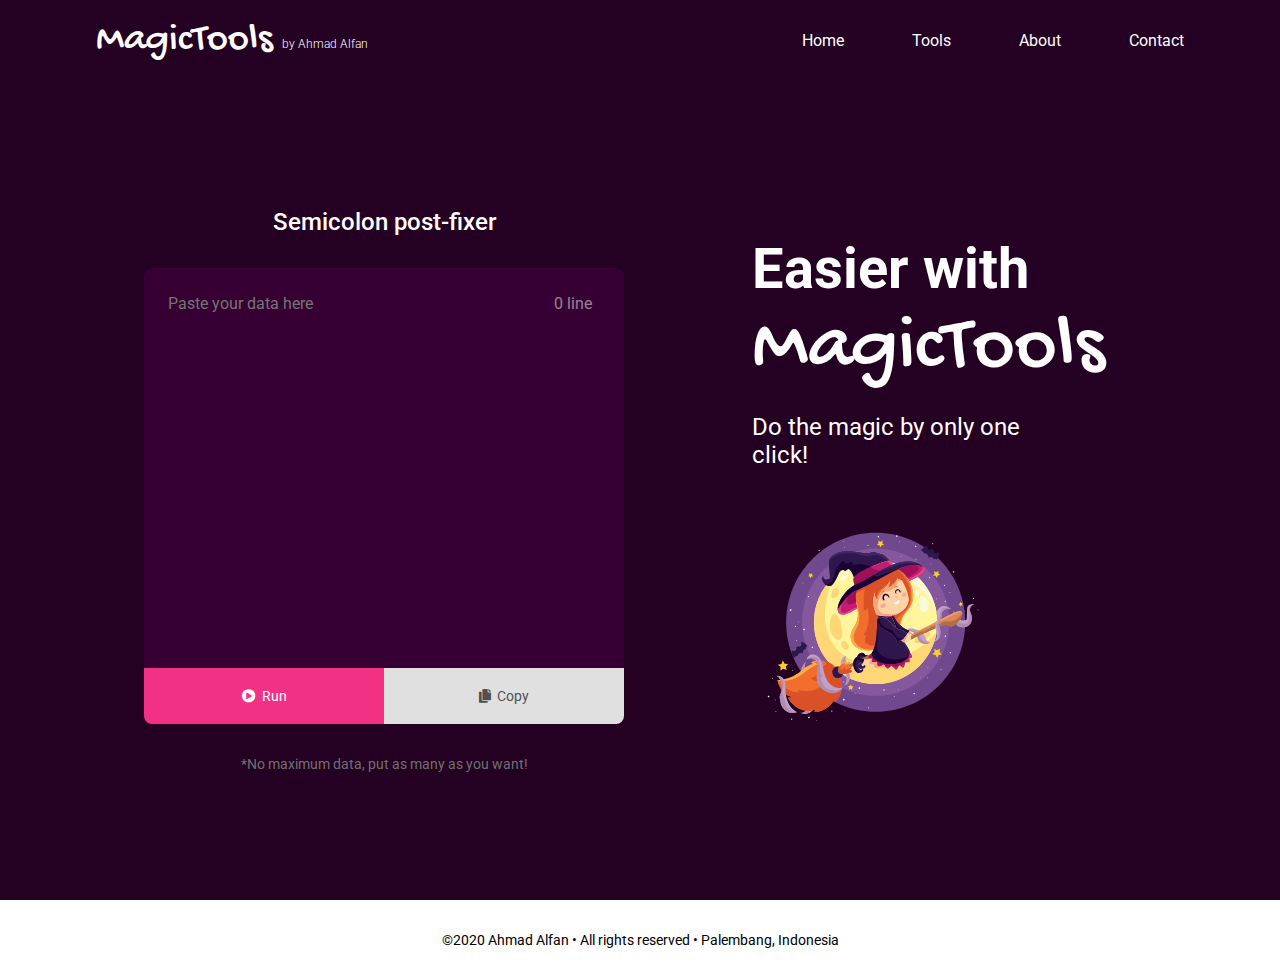
==== commit 66677783: "update logo" ====
--- a/index.html
+++ b/index.html
@@ -40,7 +40,7 @@
                 <p class="requirement">*No maximum data, put as many as you want!</p>
             </div>
             <div class="big-text">
-                <h1>Easier with<br>MagicTools</h1>
+                <h1>Easier with<br><span>MagicTools</span></h1>
                 <h2>Do the magic by only one click!</h2>
                 <img class="illustration" src="./illustration.svg" alt="">
             </div>
--- a/styles/style.css
+++ b/styles/style.css
@@ -1,4 +1,5 @@
 @import url("https://fonts.googleapis.com/css2?family=Roboto:ital,wght@0,300;0,400;0,500;0,700;1,300;1,400;1,500;1,700&display=swap");
+@import url("https://fonts.googleapis.com/css2?family=Gochi+Hand&display=swap");
 * {
   margin: 0;
   padding: 0;
@@ -6143,6 +6144,8 @@
 }
 
 .navbar-wrapper .logo-container .logo {
+  font-size: 2.5rem;
+  font-family: 'Gochi Hand', cursive;
   color: #fff;
   font-weight: 500;
 }
@@ -6396,11 +6399,20 @@
   font-size: 3.5rem;
   font-weight: 700;
   color: #fff;
-  margin-bottom: 1.5rem;
+  margin-bottom: 1rem;
+}
+
+.semicolon-wrapper .big-text h1 span {
+  font-size: 5rem;
+  font-family: 'Gochi Hand', cursive;
+  color: #fff;
+  font-weight: 500;
 }
 
 .semicolon-wrapper .big-text h2 {
   color: #fff;
+  font-weight: normal;
+  font-size: 1.5rem;
 }
 
 .footer {
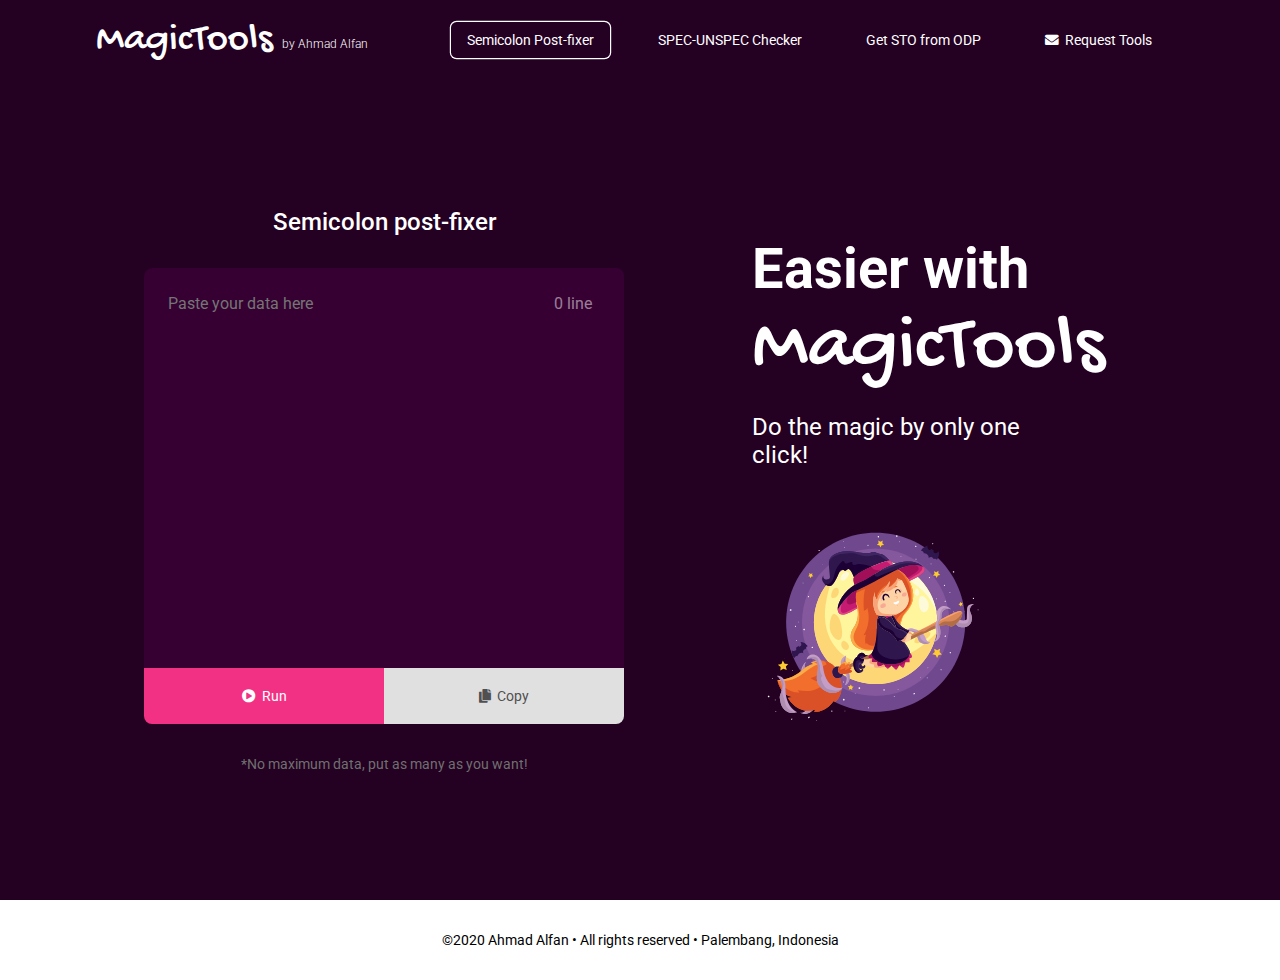
==== commit ee5dd945: "nav menus updated" ====
--- a/index.html
+++ b/index.html
@@ -16,10 +16,10 @@
                 <h1 class="logo">MagicTools <span class="credits">by Ahmad Alfan</span></h1>
             </div>
             <div class="menu">
-                <a href="#">Home</a>
-                <a href="#">Tools</a>
-                <a href="#">About</a>
-                <a href="#">Contact</a>
+                <a href="#" class="active">Semicolon Post-fixer</a>
+                <a href="#">SPEC-UNSPEC Checker</a>
+                <a href="#">Get STO from ODP</a>
+                <a href="#"><i class="fas fa-envelope"></i>&nbsp&nbspRequest Tools</a>
             </div>
         </div>
     </nav>
--- a/styles/style.css
+++ b/styles/style.css
@@ -6143,6 +6143,10 @@
           justify-content: space-between;
 }
 
+.navbar-wrapper .logo-container {
+  width: 20rem;
+}
+
 .navbar-wrapper .logo-container .logo {
   font-size: 2.5rem;
   font-family: 'Gochi Hand', cursive;
@@ -6150,12 +6154,31 @@
   font-weight: 500;
 }
 
+.navbar-wrapper .menu {
+  width: calc(100% - 20rem);
+  display: -webkit-box;
+  display: -ms-flexbox;
+  display: flex;
+  -webkit-box-orient: horizontal;
+  -webkit-box-direction: normal;
+      -ms-flex-direction: row;
+          flex-direction: row;
+  -webkit-box-pack: right;
+      -ms-flex-pack: right;
+          justify-content: right;
+  -webkit-box-align: center;
+      -ms-flex-align: center;
+          align-items: center;
+}
+
 .navbar-wrapper .menu a {
-  margin-left: 4rem;
+  margin: 0 1rem;
+  padding: 0.65rem 1rem;
   color: #fff;
   text-decoration: none;
   -webkit-transition: color 0.3s ease-in;
   transition: color 0.3s ease-in;
+  font-size: 0.85rem;
 }
 
 .navbar-wrapper .menu a:visited, .navbar-wrapper .menu a:active {
@@ -6163,7 +6186,16 @@
 }
 
 .navbar-wrapper .menu a:hover {
-  color: #F23185;
+  -webkit-box-shadow: 0 0 0 0.075rem #fff;
+          box-shadow: 0 0 0 0.075rem #fff;
+  color: #fff;
+  border-radius: 0.35rem;
+}
+
+.navbar-wrapper .menu .active {
+  -webkit-box-shadow: 0 0 0 0.075rem #fff;
+          box-shadow: 0 0 0 0.075rem #fff;
+  border-radius: 0.35rem;
 }
 
 .semicolon {
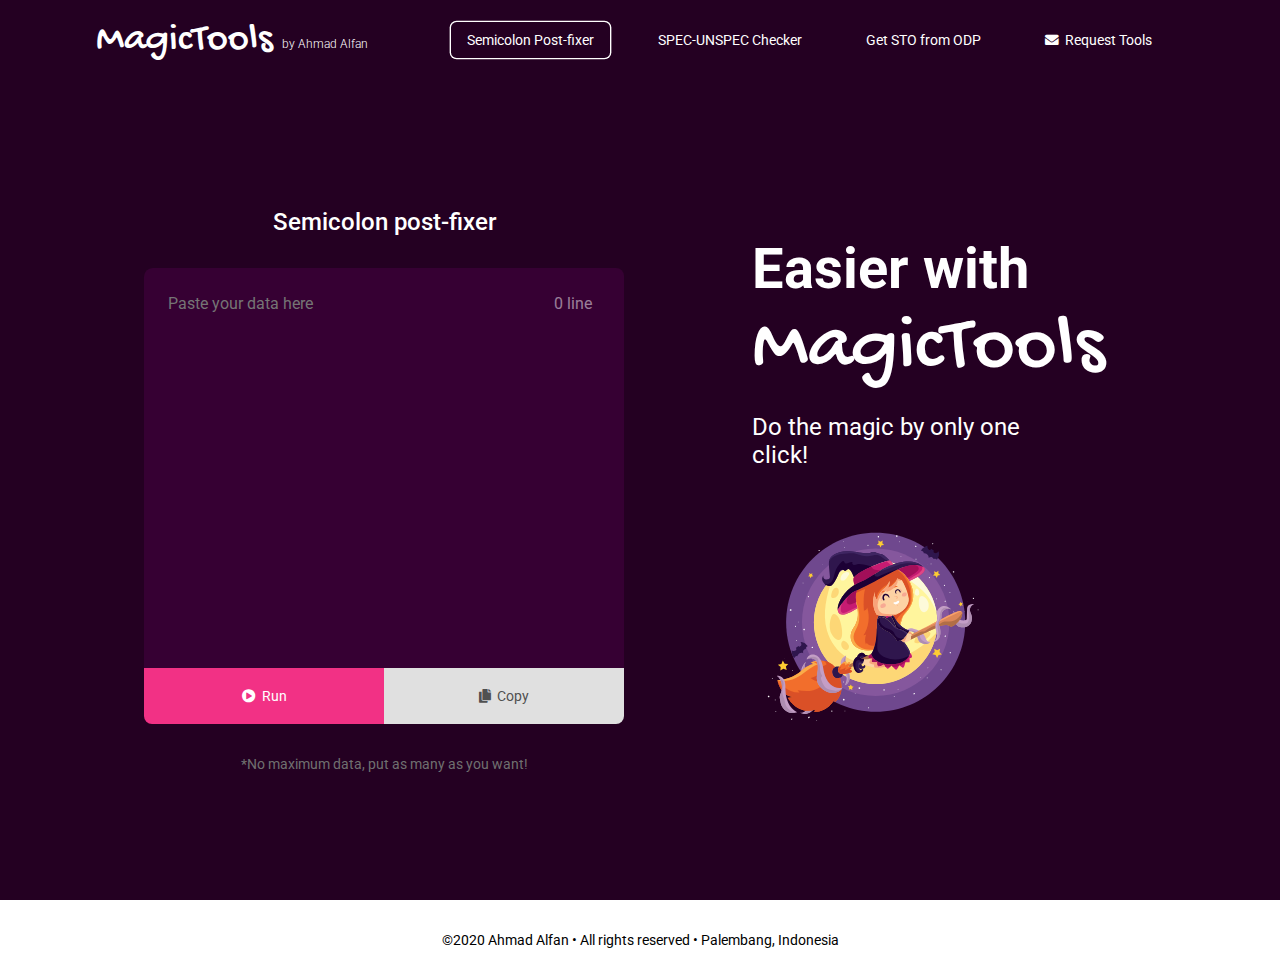
==== commit 6c834dbc: "favicon" ====
--- a/index.html
+++ b/index.html
@@ -6,7 +6,7 @@
     <meta name="viewport" content="width=device-width, initial-scale=1.0">
     <title>Magic Tools</title>
     <link rel="stylesheet" href="./styles/style.css">
-    <link rel="shortcut icon" href="./favicon.ico" type="image/x-icon">
+    <link rel="shortcut icon" href="./fav.ico" type="image/x-icon">
 </head>
 
 <body>
--- a/styles/style.css
+++ b/styles/style.css
@@ -6186,15 +6186,14 @@
 }
 
 .navbar-wrapper .menu a:hover {
-  -webkit-box-shadow: 0 0 0 0.075rem #fff;
-          box-shadow: 0 0 0 0.075rem #fff;
-  color: #fff;
+  -webkit-box-shadow: 0 0 0 0.085rem #fff;
+          box-shadow: 0 0 0 0.085rem #fff;
   border-radius: 0.35rem;
 }
 
 .navbar-wrapper .menu .active {
-  -webkit-box-shadow: 0 0 0 0.075rem #fff;
-          box-shadow: 0 0 0 0.075rem #fff;
+  -webkit-box-shadow: 0 0 0 0.085rem #fff;
+          box-shadow: 0 0 0 0.085rem #fff;
   border-radius: 0.35rem;
 }
 
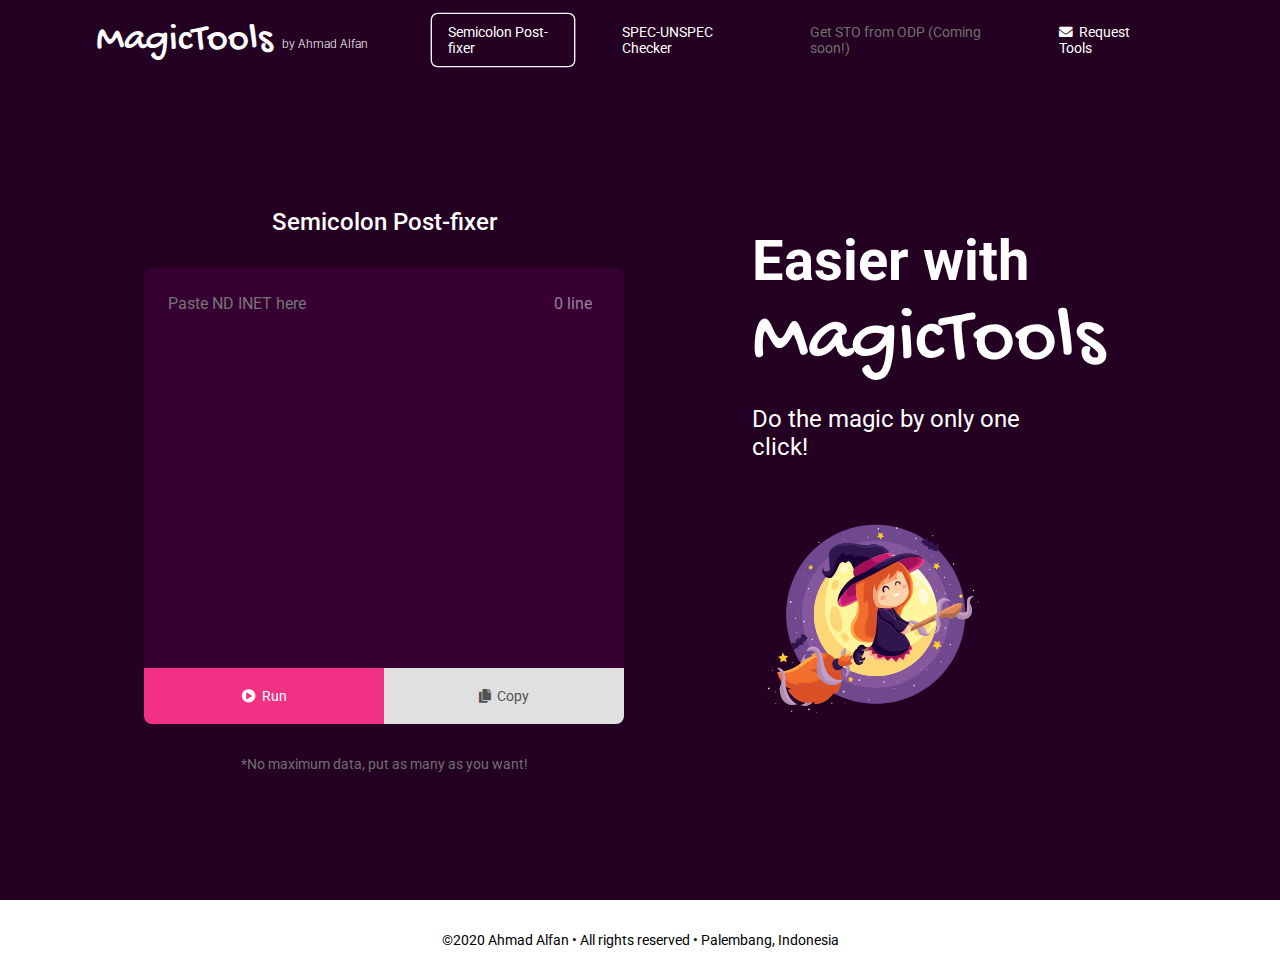
==== commit 901bd42f: "updated nav" ====
--- a/index.html
+++ b/index.html
@@ -17,19 +17,19 @@
             </div>
             <div class="menu">
                 <a href="#" class="active">Semicolon Post-fixer</a>
-                <a href="#">SPEC-UNSPEC Checker</a>
-                <a href="#">Get STO from ODP</a>
+                <a href="./spec-unspec.html">SPEC-UNSPEC Checker</a>
+                <a href="#" class="coming-soon">Get STO from ODP</a>
                 <a href="#"><i class="fas fa-envelope"></i>&nbsp&nbspRequest Tools</a>
             </div>
         </div>
     </nav>
-    <section class="semicolon">
-        <div class="semicolon-wrapper">
-            <div class="semicolon-wrapper-container">
-                <h2>Semicolon post-fixer</span></h2>
+    <section class="hero">
+        <div class="hero-wrapper">
+            <div class="hero-wrapper-container">
+                <h2>Semicolon Post-fixer</span></h2>
                 <div class="input-container">
                     <div class="textarea">
-                        <textarea name="input" class="input" placeholder="Paste your data here"></textarea>
+                        <textarea name="input" class="input" placeholder="Paste ND INET here"></textarea>
                         <p class="total">0 line</p>
                     </div>
                     <div class="btn-container">
@@ -53,7 +53,7 @@
         </div>
     </footer>
 
-    <script src="./app.js"></script>
+    <script src="./semicolon.js"></script>
 </body>
 
 </html>--- a/styles/style.css
+++ b/styles/style.css
@@ -6197,7 +6197,20 @@
   border-radius: 0.35rem;
 }
 
-.semicolon {
+.navbar-wrapper .menu .coming-soon {
+  color: #707070 !important;
+}
+
+.navbar-wrapper .menu .coming-soon:hover {
+  -webkit-box-shadow: none;
+          box-shadow: none;
+}
+
+.navbar-wrapper .menu .coming-soon::after {
+  content: ' (Coming soon!)';
+}
+
+.hero {
   width: 100%;
   min-height: calc(100vh - 5rem);
   display: -webkit-box;
@@ -6215,7 +6228,7 @@
           align-items: center;
 }
 
-.semicolon-wrapper {
+.hero-wrapper {
   width: 80%;
   display: -webkit-box;
   display: -ms-flexbox;
@@ -6235,7 +6248,7 @@
           justify-content: space-between;
 }
 
-.semicolon-wrapper-container {
+.hero-wrapper-container {
   width: 50%;
   display: -webkit-box;
   display: -ms-flexbox;
@@ -6252,12 +6265,12 @@
           align-items: center;
 }
 
-.semicolon-wrapper-container h2 {
+.hero-wrapper-container h2 {
   margin-bottom: 2rem;
   color: #fff;
 }
 
-.semicolon-wrapper-container .input-container {
+.hero-wrapper-container .input-container {
   display: -webkit-box;
   display: -ms-flexbox;
   display: flex;
@@ -6273,13 +6286,13 @@
           align-items: left;
 }
 
-.semicolon-wrapper-container .input-container .textarea {
+.hero-wrapper-container .input-container .textarea {
   width: 30rem;
   height: 25rem;
   position: relative;
 }
 
-.semicolon-wrapper-container .input-container .textarea .input {
+.hero-wrapper-container .input-container .textarea .input {
   font-size: 1rem;
   line-height: 1.5;
   width: 100%;
@@ -6291,7 +6304,7 @@
   color: #fff;
 }
 
-.semicolon-wrapper-container .input-container .textarea .total {
+.hero-wrapper-container .input-container .textarea .total {
   color: rgba(255, 255, 255, 0.5);
   position: absolute;
   top: 1.5rem;
@@ -6300,7 +6313,7 @@
   line-height: 1.5;
 }
 
-.semicolon-wrapper-container .input-container .textarea .done {
+.hero-wrapper-container .input-container .textarea .done {
   color: #fff;
   padding: 0.3rem 0.7rem;
   border-radius: 0.2rem;
@@ -6309,7 +6322,7 @@
   right: 1.2rem;
 }
 
-.semicolon-wrapper-container .input-container .btn-container {
+.hero-wrapper-container .input-container .btn-container {
   width: 30rem;
   height: 3.5rem;
   display: -webkit-box;
@@ -6327,40 +6340,40 @@
           align-items: center;
 }
 
-.semicolon-wrapper-container .input-container .btn-container .run,
-.semicolon-wrapper-container .input-container .btn-container .copy {
+.hero-wrapper-container .input-container .btn-container .run,
+.hero-wrapper-container .input-container .btn-container .copy {
   width: 50%;
   height: 100%;
 }
 
-.semicolon-wrapper-container .input-container .btn-container .run {
+.hero-wrapper-container .input-container .btn-container .run {
   background-color: #F23185;
   color: #fff;
   border-radius: 0 0 0 0.5rem;
 }
 
-.semicolon-wrapper-container .input-container .btn-container .run:hover {
+.hero-wrapper-container .input-container .btn-container .run:hover {
   background-color: #D90073;
   cursor: pointer;
 }
 
-.semicolon-wrapper-container .input-container .btn-container .copy {
+.hero-wrapper-container .input-container .btn-container .copy {
   background-color: #e0e0e0;
   color: #505050;
   border-radius: 0 0 0.5rem 0;
 }
 
-.semicolon-wrapper-container .input-container .btn-container .copy:hover {
+.hero-wrapper-container .input-container .btn-container .copy:hover {
   background-color: #d0d0d0;
   cursor: pointer;
 }
 
-.semicolon-wrapper-container .requirement {
+.hero-wrapper-container .requirement {
   margin-top: 2rem;
   color: #707070;
 }
 
-.semicolon-wrapper .illustration {
+.hero-wrapper .illustration {
   margin-top: 2rem;
   width: 15rem;
   -webkit-animation: terbang 4s infinite;
@@ -6421,29 +6434,71 @@
   }
 }
 
-.semicolon-wrapper .big-text {
+.hero-wrapper .big-text {
+  margin-top: -1rem;
   width: 50%;
   padding: 0 7rem;
 }
 
-.semicolon-wrapper .big-text h1 {
+.hero-wrapper .big-text h1 {
   font-size: 3.5rem;
   font-weight: 700;
   color: #fff;
   margin-bottom: 1rem;
 }
 
-.semicolon-wrapper .big-text h1 span {
+.hero-wrapper .big-text h1 span {
   font-size: 5rem;
   font-family: 'Gochi Hand', cursive;
   color: #fff;
   font-weight: 500;
 }
 
-.semicolon-wrapper .big-text h2 {
+.hero-wrapper .big-text h2 {
   color: #fff;
   font-weight: normal;
   font-size: 1.5rem;
+}
+
+.hero-wrapper .big-text .tutorial-title {
+  font-size: 2rem;
+}
+
+.hero-wrapper .big-text .tutorial-subtitle {
+  font-size: 1.25rem;
+  color: #F23185;
+  margin: 1rem 0;
+}
+
+.hero-wrapper .big-text .tutorial-desc {
+  margin-left: 1rem;
+  font-size: 1rem;
+  color: #fff;
+  line-height: 2;
+}
+
+.hero-wrapper .big-text li {
+  margin-left: 1rem;
+}
+
+.hero-wrapper .big-text .example {
+  display: -webkit-box;
+  display: -ms-flexbox;
+  display: flex;
+  -webkit-box-orient: horizontal;
+  -webkit-box-direction: normal;
+      -ms-flex-direction: row;
+          flex-direction: row;
+  -webkit-box-pack: left;
+      -ms-flex-pack: left;
+          justify-content: left;
+  -webkit-box-align: center;
+      -ms-flex-align: center;
+          align-items: center;
+}
+
+.hero-wrapper .big-text .example .item-2 {
+  margin-left: 6rem;
 }
 
 .footer {
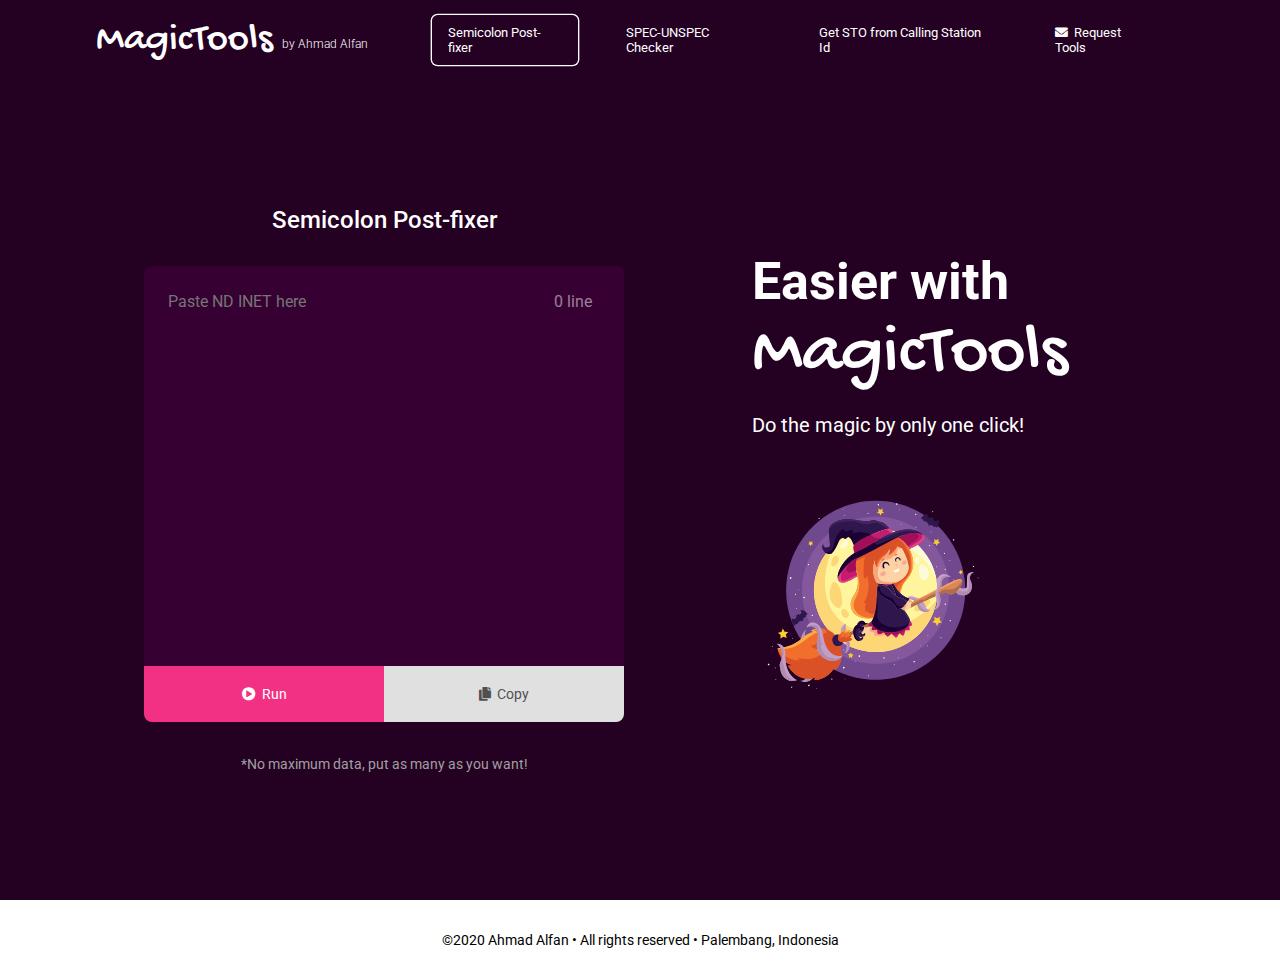
==== commit 9ab4dd17: "new tools get sto from CS ID" ====
--- a/index.html
+++ b/index.html
@@ -18,7 +18,7 @@
             <div class="menu">
                 <a href="#" class="active">Semicolon Post-fixer</a>
                 <a href="./spec-unspec.html">SPEC-UNSPEC Checker</a>
-                <a href="#" class="coming-soon">Get STO from ODP</a>
+                <a href="./sto-odp.html">Get STO from Calling Station Id</a>
                 <a href="#"><i class="fas fa-envelope"></i>&nbsp&nbspRequest Tools</a>
             </div>
         </div>
--- a/styles/style.css
+++ b/styles/style.css
@@ -6178,7 +6178,7 @@
   text-decoration: none;
   -webkit-transition: color 0.3s ease-in;
   transition: color 0.3s ease-in;
-  font-size: 0.85rem;
+  font-size: 0.8rem;
 }
 
 .navbar-wrapper .menu a:visited, .navbar-wrapper .menu a:active {
@@ -6370,7 +6370,9 @@
 
 .hero-wrapper-container .requirement {
   margin-top: 2rem;
-  color: #707070;
+  line-height: 1.5;
+  text-align: center;
+  color: #a0a0a0;
 }
 
 .hero-wrapper .illustration {
@@ -6441,14 +6443,14 @@
 }
 
 .hero-wrapper .big-text h1 {
-  font-size: 3.5rem;
+  font-size: 3.25rem;
   font-weight: 700;
   color: #fff;
   margin-bottom: 1rem;
 }
 
 .hero-wrapper .big-text h1 span {
-  font-size: 5rem;
+  font-size: 4.5rem;
   font-family: 'Gochi Hand', cursive;
   color: #fff;
   font-weight: 500;
@@ -6457,22 +6459,22 @@
 .hero-wrapper .big-text h2 {
   color: #fff;
   font-weight: normal;
-  font-size: 1.5rem;
+  font-size: 1.25rem;
 }
 
 .hero-wrapper .big-text .tutorial-title {
-  font-size: 2rem;
+  font-size: 1.75rem;
 }
 
 .hero-wrapper .big-text .tutorial-subtitle {
-  font-size: 1.25rem;
+  font-size: 1rem;
   color: #F23185;
   margin: 1rem 0;
 }
 
 .hero-wrapper .big-text .tutorial-desc {
   margin-left: 1rem;
-  font-size: 1rem;
+  font-size: 0.85rem;
   color: #fff;
   line-height: 2;
 }
@@ -6495,10 +6497,67 @@
   -webkit-box-align: center;
       -ms-flex-align: center;
           align-items: center;
+  position: relative;
 }
 
 .hero-wrapper .big-text .example .item-2 {
-  margin-left: 6rem;
+  margin-left: 8.5rem;
+}
+
+.hero-wrapper .big-text .example .arrow {
+  font-size: 3rem;
+  margin-left: 6.5rem;
+  color: #F23185;
+  border-radius: 50%;
+  position: absolute;
+  -webkit-animation: arrow 1s ease-in-out infinite;
+          animation: arrow 1s ease-in-out infinite;
+}
+
+@-webkit-keyframes arrow {
+  0% {
+    margin-left: 6.5rem;
+  }
+  50% {
+    margin-left: 7rem;
+  }
+  100% {
+    margin: 6.5rem;
+  }
+}
+
+@keyframes arrow {
+  0% {
+    margin-left: 6.5rem;
+  }
+  50% {
+    margin-left: 7rem;
+  }
+  100% {
+    margin: 6.5rem;
+  }
+}
+
+.hero-wrapper .big-text .example .arrow2 {
+  font-size: 3rem;
+  margin-left: 12rem;
+  color: #F23185;
+  border-radius: 50%;
+  position: absolute;
+  -webkit-animation: arrow 1s ease-in-out infinite;
+          animation: arrow 1s ease-in-out infinite;
+}
+
+@keyframes arrow {
+  0% {
+    margin-left: 12rem;
+  }
+  50% {
+    margin-left: 12.5rem;
+  }
+  100% {
+    margin: 12rem;
+  }
 }
 
 .footer {
